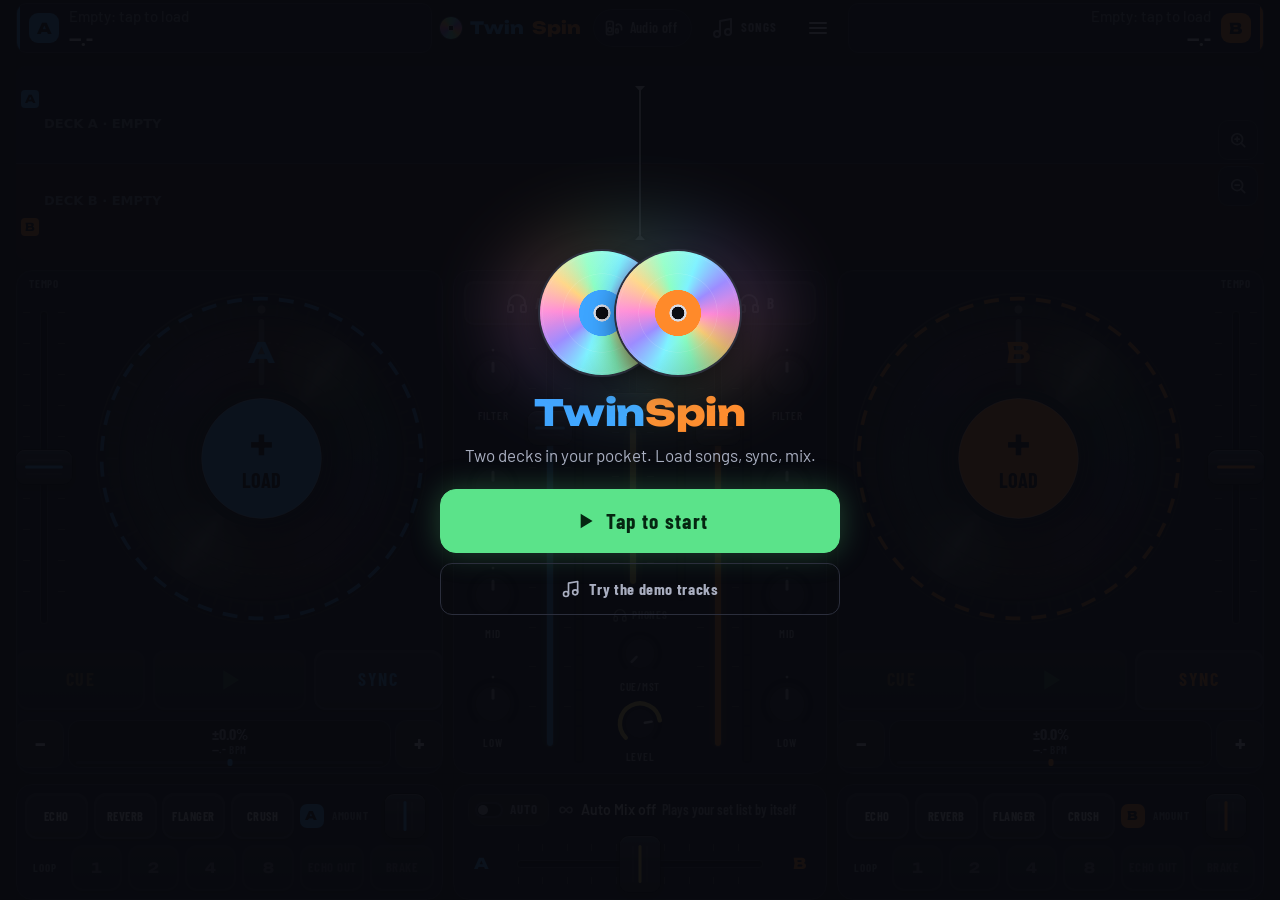
==== index.html @ 5428a9b7 "TwinSpin: two-deck DJ web app for phones, tablets and computers Two scratchable CD decks, BPM detect" ====
<!doctype html>
<html lang="en" data-layout="pp">
<head>
  <meta charset="utf-8">
  <meta name="viewport" content="width=device-width, initial-scale=1, viewport-fit=cover">
  <title>TwinSpin DJ</title>
  <meta name="description" content="A two-deck DJ app for your phone, tablet or computer: load your own songs, sync, scratch, add effects and mix.">
  <meta name="color-scheme" content="dark">
  <meta name="theme-color" content="#0b0c12">
  <meta name="mobile-web-app-capable" content="yes">
  <meta name="apple-mobile-web-app-capable" content="yes">
  <meta name="apple-mobile-web-app-status-bar-style" content="black-translucent">
  <meta name="apple-mobile-web-app-title" content="TwinSpin">
  <meta name="application-name" content="TwinSpin">
  <meta name="format-detection" content="telephone=no">
  <meta name="referrer" content="no-referrer">
  <link rel="manifest" href="manifest.webmanifest">
  <link rel="icon" href="icons/icon.svg" type="image/svg+xml">
  <link rel="icon" href="icons/favicon-32.png" sizes="32x32" type="image/png">
  <link rel="apple-touch-icon" href="icons/apple-touch-icon.png">
  <link rel="preconnect" href="https://fonts.googleapis.com">
  <link rel="preconnect" href="https://fonts.gstatic.com" crossorigin>
  <link rel="stylesheet" href="https://fonts.googleapis.com/css2?family=Barlow+Condensed:wght@500;600;700&family=Barlow:wght@400;500;600;700&family=Unbounded:wght@500;700;800&display=swap">
  <link rel="stylesheet" href="css/app.css">
  <link rel="stylesheet" href="css/widgets.css">
  <link rel="stylesheet" href="css/remote.css">
  <script src="config.js"></script>
  <script type="module" src="src/main.js"></script>
  <!-- main.js loads the DJ app with one dynamic import; start fetching its biggest modules in parallel -->
  <link rel="modulepreload" href="src/ui/boot-app.js">
  <link rel="modulepreload" href="src/ui/app-ui.js">
  <link rel="modulepreload" href="src/audio/engine.js">
  <link rel="modulepreload" href="src/deck/deck.js">
  <link rel="modulepreload" href="src/deck/automix.js">
</head>
<body>
  <div id="app" class="booting">
    <div class="boot-splash" aria-live="polite">
      <span class="boot-discs" aria-hidden="true"><span class="cd cd-a"></span><span class="cd cd-b"></span></span>
      <span class="boot-name"><span class="logo-twin">Twin</span><span class="logo-spin">Spin</span></span>
      <span class="boot-text">Loading…</span>
    </div>
  </div>
  <noscript>
    <p class="boot-noscript">TwinSpin needs JavaScript. Turn it on in your browser settings, then reload this page.</p>
  </noscript>
  <script nomodule>
    document.getElementById('app').innerHTML = '<p class="boot-noscript">This browser is too old for TwinSpin. ' +
      'Please update it, or open TwinSpin in a recent Chrome, Safari, Edge or Firefox.</p>';
  </script>
</body>
</html>
---- css/app.css ----
/* TwinSpin app shell: tokens (contract 6.1), the four layouts (html[data-layout] = pp | pl | tp | console,
   sized by CSS variables that src/ui/layout-math.js computes), header, waveforms, decks, mixer, FX, songs,
   crossfader, tabs, sheets, overlays. Widgets (.ts-*) are styled in css/widgets.css; this file only sizes their
   slots. App state attributes live on #app.ts-app (data-page, data-fxdeck, data-quick, data-compact) so the
   widgets' theme observer on <html> is not woken by page switches. */

/* ------------------------------------------------------------------------------------------------ tokens */

:root {
  --bg: #0b0c12;
  --panel: #14151d;
  --raised: #1d1f2a;
  --line: #2b2e3c;
  --text: #f1f2f8;
  --dim: #a9aec0;
  --faint: #7c8296;
  --deck-a: #3da5ff;
  --deck-b: #ff8a2a;
  --play: #5be38a;
  --cue: #ffd447;
  --warn: #ff4d5e;
  --focus: #ffe36e;
  --font-display: 'Unbounded', 'Arial Black', system-ui, sans-serif;
  --font-ui: 'Barlow Condensed', 'Roboto Condensed', 'Arial Narrow', system-ui, sans-serif;
  --font-body: 'Barlow', system-ui, -apple-system, 'Segoe UI', Roboto, sans-serif;
  --radius: 12px;
  --tap: 48px;
  --tap-primary: 56px;

  /* derived */
  --deck-a-rgb: 61, 165, 255;
  --deck-b-rgb: 255, 138, 42;
  --play-rgb: 91, 227, 138;
  --cue-rgb: 255, 212, 71;
  --warn-rgb: 255, 77, 94;
  --well: #0e0f16;
  --edge: #353949;
  --stroke: 2px;
  --btn-face: linear-gradient(180deg, #252836 0%, #1c1e29 100%);
  --btn-bevel: inset 0 1px 0 rgba(255, 255, 255, 0.06), 0 2px 0 rgba(0, 0, 0, 0.35);
  --shadow: 0 14px 40px rgba(0, 0, 0, 0.5);
  --iris: conic-gradient(from 20deg, #7ef2ff, #9d8cff, #ff8ad6, #ffd27a, #8affc4, #7ef2ff, #9d8cff, #ff8ad6, #ffd27a,
    #8affc4, #7ef2ff);
  --safe-t: env(safe-area-inset-top, 0px);
  --safe-b: env(safe-area-inset-bottom, 0px);

  /* layout budget (src/ui/layout-math.js overwrites these on <html>; these are the 360 x 560 values) */
  --gl: 16px;
  --gr: 16px;
  --hdr-h: 44px;
  --wo: 16px;
  --wz: 44px;
  --xf-h: 68px;
  --tabs-h: 52px;
  --tr-h: 52px;
  --tempo-h: 48px;
  --quick-h: 44px;
  --P: 152px;
  --deck-w: 160px;
  --knob: 44px;
  --mix-w: 360px;
  --fx-h: 116px;
  --gap: 6px;
  --pad: 6px;
  color-scheme: dark;
}

/* Outdoor contrast (setting) and the system "more contrast" preference: pure black / white, thicker strokes. */
:root[data-outdoor='1'] {
  --bg: #000;
  --panel: #000;
  --raised: #0b0b0b;
  --line: #8e8e8e;
  --text: #fff;
  --dim: #f2f2f2;
  --faint: #d6d6d6;
  --well: #000;
  --edge: #e6e6e6;
  --stroke: 3px;
  --btn-face: #0b0b0b;
  --btn-bevel: none;
}

@media (prefers-contrast: more) {
  :root {
    --bg: #000;
    --panel: #000;
    --raised: #0b0b0b;
    --line: #8e8e8e;
    --text: #fff;
    --dim: #f2f2f2;
    --faint: #d6d6d6;
    --well: #000;
    --edge: #e6e6e6;
    --stroke: 3px;
    --btn-face: #0b0b0b;
    --btn-bevel: none;
  }
}

/* Deck colour for everything that belongs to a deck (widgets read --accent too). */
.deck-a,
.chip-a,
.strip-a,
.fx-a,
.ov-wrap-a,
.xf-pfl-a {
  --accent: var(--deck-a);
  --accent-rgb: var(--deck-a-rgb);
}

.deck-b,
.chip-b,
.strip-b,
.fx-b,
.ov-wrap-b,
.xf-pfl-b {
  --accent: var(--deck-b);
  --accent-rgb: var(--deck-b-rgb);
}

/* ------------------------------------------------------------------------------------------------- base */

*,
*::before,
*::after {
  box-sizing: border-box;
}

html,
body {
  margin: 0;
  height: 100%;
  overflow: hidden;
  overscroll-behavior: none;
  background-color: var(--bg);
  color: var(--text);
}

body {
  font-family: var(--font-body);
  font-size: 15px;
  line-height: 1.35;
  -webkit-text-size-adjust: 100%;
  text-size-adjust: 100%;
  -webkit-font-smoothing: antialiased;
  -moz-osx-font-smoothing: grayscale;
}

#app {
  position: fixed;
  top: 0;
  left: 0;
  right: 0;
  bottom: 0;
  height: var(--app-h);
  overflow: hidden;
  background-color: var(--bg);
  touch-action: none;
  user-select: none;
  -webkit-user-select: none;
  -webkit-touch-callout: none;
  -webkit-tap-highlight-color: transparent;
  font-variant-numeric: tabular-nums;
}

button {
  font: inherit;
  color: inherit;
  background: none;
  border: 0;
  margin: 0;
  padding: 0;
  cursor: pointer;
  text-align: inherit;
  -webkit-tap-highlight-color: transparent;
  touch-action: manipulation;
}

button:disabled {
  cursor: default;
}

input,
textarea,
.selectable,
.diag {
  user-select: text;
  -webkit-user-select: text;
}

:focus {
  outline: none;
}

:focus-visible {
  outline: 3px solid var(--focus);
  outline-offset: 2px;
}

[hidden] {
  display: none !important;
}

.sr-only {
  position: absolute;
  width: 1px;
  height: 1px;
  margin: -1px;
  padding: 0;
  overflow: hidden;
  clip: rect(0 0 0 0);
  clip-path: inset(50%);
  white-space: nowrap;
  border: 0;
}

.ico {
  display: inline-flex;
  flex: none;
  width: 24px;
  height: 24px;
}

.ico svg {
  display: block;
  width: 100%;
  height: 100%;
}

.file-input {
  position: absolute;
  width: 1px;
  height: 1px;
  opacity: 0;
  overflow: hidden;
  clip-path: inset(50%);
  pointer-events: none;
}

.inset-probe {
  position: fixed;
  top: 0;
  left: 0;
  width: 0;
  height: 0;
  padding: env(safe-area-inset-top, 0px) env(safe-area-inset-right, 0px) env(safe-area-inset-bottom, 0px)
    env(safe-area-inset-left, 0px);
  visibility: hidden;
  pointer-events: none;
}

.ctl-label {
  font-family: var(--font-ui);
  font-weight: 700;
  font-size: 11px;
  letter-spacing: 0.08em;
  text-transform: uppercase;
  color: var(--faint);
  text-align: center;
  white-space: nowrap;
}

/* ---------------------------------------------------------------------------------------- the iridescent CD */

.cd {
  position: absolute;
  top: 0;
  width: 72px;
  height: 72px;
  border-radius: 50%;
  background:
    radial-gradient(circle, var(--bg) 0 7%, #d9dce6 7.5% 9.5%, var(--label, #22242f) 10% 26%, transparent 26.5%),
    radial-gradient(circle, transparent 0 44%, rgba(255, 255, 255, 0.1) 44.5% 45%, transparent 45.5% 67%,
      rgba(255, 255, 255, 0.08) 67.5% 68%, transparent 68.5%),
    var(--iris);
  box-shadow: 0 0 0 2px #2c2f3d, 0 10px 28px rgba(0, 0, 0, 0.55);
  animation: ts-spin 3.6s linear infinite;
}

.cd::after {
  content: '';
  position: absolute;
  inset: 0;
  border-radius: 50%;
  background: linear-gradient(140deg, rgba(255, 255, 255, 0.32), transparent 38%, transparent 62%, rgba(0, 0, 0, 0.28));
}

.cd-a {
  left: 0;
  --label: var(--deck-a);
}

.cd-b {
  right: 0;
  --label: var(--deck-b);
  animation-duration: 3.1s;
  animation-direction: reverse;
}

.logo-twin {
  color: var(--deck-a);
}

.logo-spin {
  color: var(--deck-b);
}

/* --------------------------------------------------------------------------------------- boot / errors */

.boot-splash {
  position: absolute;
  inset: 0;
  display: flex;
  flex-direction: column;
  align-items: center;
  justify-content: center;
  gap: 16px;
}

.boot-discs {
  position: relative;
  width: 118px;
  height: 72px;
}

.boot-name {
  font-family: var(--font-display);
  font-weight: 800;
  font-size: 26px;
}

.boot-text {
  color: var(--faint);
  font-family: var(--font-ui);
  font-size: 14px;
  letter-spacing: 0.08em;
  text-transform: uppercase;
}

.boot-error,
.boot-noscript {
  position: absolute;
  inset: 0;
  margin: auto;
  max-width: 420px;
  height: fit-content;
  padding: 24px;
  text-align: center;
  color: var(--text);
  font-family: var(--font-body);
}

.boot-error h1 {
  font-family: var(--font-display);
  font-size: 20px;
  margin: 0 0 10px;
}

.boot-error p {
  color: var(--dim);
}

.boot-error-detail {
  font-size: 13px;
  color: var(--faint) !important;
  word-break: break-word;
}

/* -------------------------------------------------------------------------------------------- the shell */

.shell {
  position: absolute;
  inset: 0;
  display: grid;
  min-width: 0;
  padding: var(--safe-t) var(--gr) var(--safe-b) var(--gl);
  row-gap: var(--gap);
  column-gap: 8px;
}

.shell > * {
  min-width: 0;
  min-height: 0;
}

/* Phone portrait: header | waveforms | page (decks / mix / fx / songs) | Auto Mix strip | crossfader | tabs.
   The strip row is `auto`: 0 px while the strip is hidden (Auto Mix off, or not the DECKS page). */
[data-layout='pp'] .shell {
  grid-template-columns: minmax(0, 1fr) minmax(0, 1fr);
  grid-template-rows:
    var(--hdr-h) calc(2 * var(--wo) + 2 * var(--wz)) minmax(0, 1fr) auto var(--xf-h)
    calc(var(--tabs-h) + var(--safe-b));
  row-gap: 0;
  padding-bottom: 0;
}

[data-layout='pp'] .shell > .hdr { grid-area: 1 / 1 / 2 / 3; }
[data-layout='pp'] .shell > .waves { grid-area: 2 / 1 / 3 / 3; }
[data-layout='pp'] .shell > .deck-a { grid-area: 3 / 1 / 4 / 2; }
[data-layout='pp'] .shell > .deck-b { grid-area: 3 / 2 / 4 / 3; }
[data-layout='pp'] .shell > .mixer,
[data-layout='pp'] .shell > .fx,
[data-layout='pp'] .shell > .songs { grid-area: 3 / 1 / 4 / 3; }
[data-layout='pp'] .shell > .am-strip { grid-area: 4 / 1 / 5 / 3; }
[data-layout='pp'] .shell > .xf { grid-area: 5 / 1 / 6 / 3; }
[data-layout='pp'] .shell > .tabs { grid-area: 6 / 1 / 7 / 3; }

/* Phone landscape: [deck A] [header / waveforms / mixer (or FX, SONGS) / crossfader] [deck B] */
[data-layout='pl'] .shell {
  grid-template-columns: var(--deck-w) minmax(0, 1fr) var(--deck-w);
  grid-template-rows: var(--hdr-h) calc(2 * var(--wo) + 2 * var(--wz)) minmax(0, 1fr) var(--xf-h);
}

[data-layout='pl'] .shell > .deck-a { grid-area: 1 / 1 / 5 / 2; }
[data-layout='pl'] .shell > .deck-b { grid-area: 1 / 3 / 5 / 4; }
[data-layout='pl'] .shell > .hdr { grid-area: 1 / 2 / 2 / 3; }
[data-layout='pl'] .shell > .waves { grid-area: 2 / 2 / 3 / 3; }
[data-layout='pl'] .shell > .mixer { grid-area: 3 / 2 / 4 / 3; }
[data-layout='pl'] .shell > .fx,
[data-layout='pl'] .shell > .songs { grid-area: 2 / 2 / 4 / 3; }
[data-layout='pl'] .shell > .xf { grid-area: 4 / 2 / 5 / 3; }

/* Tablet portrait: header | waveforms | decks | page (mix / fx / songs) | crossfader | tabs */
[data-layout='tp'] .shell {
  grid-template-columns: minmax(0, 1fr) minmax(0, 1fr);
  grid-template-rows:
    var(--hdr-h) calc(2 * var(--wo) + 2 * var(--wz)) auto minmax(0, 1fr) var(--xf-h)
    calc(var(--tabs-h) + var(--safe-b));
  column-gap: 24px;
  padding-bottom: 0;
}

[data-layout='tp'] .shell > .hdr { grid-area: 1 / 1 / 2 / 3; }
[data-layout='tp'] .shell > .waves { grid-area: 2 / 1 / 3 / 3; }
[data-layout='tp'] .shell > .deck-a { grid-area: 3 / 1 / 4 / 2; }
[data-layout='tp'] .shell > .deck-b { grid-area: 3 / 2 / 4 / 3; }
[data-layout='tp'] .shell > .mixer,
[data-layout='tp'] .shell > .fx,
[data-layout='tp'] .shell > .songs { grid-area: 4 / 1 / 5 / 3; }
[data-layout='tp'] .shell > .xf { grid-area: 5 / 1 / 6 / 3; }
[data-layout='tp'] .shell > .tabs { grid-area: 6 / 1 / 7 / 3; }

/* tablet portrait with Auto Mix on: one more row (the strip) above the crossfader; layout-math adds its height */
[data-layout='tp'] .ts-app[data-am='1'] .shell {
  grid-template-rows:
    var(--hdr-h) calc(2 * var(--wo) + 2 * var(--wz)) auto minmax(0, 1fr) auto var(--xf-h)
    calc(var(--tabs-h) + var(--safe-b));
}

[data-layout='tp'] .ts-app[data-am='1'] .shell > .am-strip { grid-area: 5 / 1 / 6 / 3; }
[data-layout='tp'] .ts-app[data-am='1'] .shell > .xf { grid-area: 6 / 1 / 7 / 3; }
[data-layout='tp'] .ts-app[data-am='1'] .shell > .tabs { grid-area: 7 / 1 / 8 / 3; }

/* Console (tablet landscape, desktop): header | waveforms | deck A, mixer, deck B | FX A, crossfader, FX B */
[data-layout='console'] .shell {
  left: 0;
  right: 0;
  margin: 0 auto;
  max-width: calc(1360px + var(--gl) + var(--gr));
  grid-template-columns: minmax(0, 1fr) var(--mix-w) minmax(0, 1fr);
  grid-template-rows: var(--hdr-h) calc(2 * var(--wo) + 2 * var(--wz)) minmax(0, 1fr) var(--fx-h);
  column-gap: var(--gap);
}

[data-layout='console'] .shell > .hdr { grid-area: 1 / 1 / 2 / 4; }
[data-layout='console'] .shell > .waves { grid-area: 2 / 1 / 3 / 4; }
[data-layout='console'] .shell > .deck-a { grid-area: 3 / 1 / 4 / 2; }
[data-layout='console'] .shell > .mixer { grid-area: 3 / 2 / 4 / 3; }
[data-layout='console'] .shell > .deck-b { grid-area: 3 / 3 / 4 / 4; }
[data-layout='console'] .shell > .fx-a { grid-area: 4 / 1 / 5 / 2; }
[data-layout='console'] .shell > .xf { grid-area: 4 / 2 / 5 / 3; }
[data-layout='console'] .shell > .fx-b { grid-area: 4 / 3 / 5 / 4; }

/* --------------------------------------------------------------------------------------------- header */

.hdr {
  display: grid;
  grid-template-columns: minmax(0, 1fr) auto minmax(0, 1fr);
  align-items: center;
  gap: 8px;
}

.hdr-mid {
  display: flex;
  align-items: center;
  justify-content: center;
  gap: 6px;
}

.chip {
  position: relative;
  height: calc(var(--hdr-h) - 6px);
  min-width: 0;
  display: flex;
  align-items: center;
  gap: 8px;
  padding: 0 10px 0 9px;
  border-radius: 10px;
  background: var(--panel);
  border: 1px solid var(--line);
  text-align: left;
  overflow: hidden;
}

.chip::before {
  content: '';
  position: absolute;
  top: 0;
  bottom: 0;
  left: 0;
  width: 3px;
  background: var(--accent);
}

.chip-b {
  flex-direction: row-reverse;
  text-align: right;
  padding: 0 9px 0 10px;
}

.chip-b::before {
  left: auto;
  right: 0;
}

.chip-badge,
.toast-badge,
.ds-badge,
.fx-badge {
  flex: none;
  display: grid;
  place-items: center;
  width: 24px;
  height: 24px;
  border-radius: 7px;
  background: var(--accent);
  color: var(--bg);
  font-family: var(--font-display);
  font-weight: 800;
  font-size: 12px;
  line-height: 1;
}

.chip-main {
  min-width: 0;
  flex: 1;
  display: flex;
  flex-direction: column;
  gap: 1px;
}

.chip-title {
  font-weight: 600;
  font-size: 12px;
  line-height: 1.2;
  white-space: nowrap;
  overflow: hidden;
  text-overflow: ellipsis;
}

.chip.empty .chip-title {
  color: var(--faint);
  font-weight: 500;
}

.chip-row {
  display: flex;
  align-items: baseline;
  gap: 6px;
  min-width: 0;
  white-space: nowrap;
}

.chip-b .chip-row {
  flex-direction: row-reverse;
}

.chip-bpm {
  font-family: var(--font-ui);
  font-weight: 700;
  font-size: 15px;
  line-height: 1.1;
}

.chip.synced .chip-bpm {
  color: var(--accent);
}

.chip-time {
  margin-left: auto;
  font-family: var(--font-ui);
  font-weight: 600;
  font-size: 12px;
  color: var(--dim);
}

.chip-b .chip-time {
  margin-left: 0;
  margin-right: auto;
}

.chip.warn .chip-time {
  color: var(--warn);
}

.chip-tag {
  display: none;
  font-family: var(--font-ui);
  font-weight: 700;
  font-size: 11px;
  letter-spacing: 0.08em;
  color: var(--accent);
}

/* Narrow chips (phone landscape header, very small phones): the remaining time gives way to the title + BPM. */
.chip {
  width: 100%;
  container-type: inline-size;
}

@container (max-width: 112px) {
  .chip-time {
    display: none;
  }
}

.hbtn {
  height: 40px;
  min-width: 40px;
  display: inline-flex;
  align-items: center;
  justify-content: center;
  gap: 6px;
  padding: 0 8px;
  border-radius: 10px;
  border: 1px solid transparent;
  color: var(--dim);
  font-family: var(--font-ui);
  font-weight: 700;
  font-size: 13px;
  letter-spacing: 0.08em;
}

.hbtn[aria-pressed='true'] {
  background: var(--raised);
  border-color: var(--line);
  color: var(--text);
}

.hb-menu {
  width: 44px;
  padding: 0;
  color: var(--text);
}

.hb-fx,
.hb-songs,
.out-chip,
.brand {
  display: none;
}

.out-chip {
  height: 38px;
  max-width: 260px;
  align-items: center;
  gap: 6px;
  padding: 0 14px 0 10px;
  border-radius: 19px;
  background: var(--panel);
  border: 1px solid var(--line);
  color: var(--dim);
  font-family: var(--font-ui);
  font-weight: 600;
  font-size: 14px;
  letter-spacing: 0.03em;
}

.out-chip .ico {
  width: 20px;
  height: 20px;
}

.out-chip-text {
  white-space: nowrap;
  overflow: hidden;
  text-overflow: ellipsis;
}

.brand {
  align-items: center;
  gap: 8px;
  margin-right: 6px;
  font-family: var(--font-display);
  font-weight: 800;
  font-size: 17px;
}

.brand-twin { color: var(--deck-a); }
.brand-spin { color: var(--deck-b); }

.brand-disc {
  width: 22px;
  height: 22px;
  border-radius: 50%;
  background: radial-gradient(circle, var(--bg) 0 14%, #cfd2dc 15% 19%, transparent 20%), var(--iris);
  box-shadow: 0 0 0 1px #2c2f3d;
}

[data-layout='pp'] .hb-menu { height: 44px; }
[data-layout='pl'] .hb-fx,
[data-layout='pl'] .hb-songs { display: inline-flex; padding: 0; width: 44px; }
[data-layout='pl'] .hbtn { height: 44px; min-width: 44px; }
[data-layout='pl'] .hb-text { display: none; }
[data-layout='pl'] .hdr { gap: 6px; }
[data-layout='pl'] .hdr-mid { gap: 2px; }
[data-layout='pl'] .chip { padding: 0 6px 0 7px; gap: 6px; }
[data-layout='pl'] .chip-b { padding: 0 7px 0 6px; }
[data-layout='pl'] .chip-badge { width: 20px; height: 20px; font-size: 11px; }
[data-layout='tp'] .out-chip,
[data-layout='console'] .out-chip { display: inline-flex; }
[data-layout='console'] .brand { display: inline-flex; }
[data-layout='console'] .hb-songs { display: inline-flex; padding: 0 12px; }
[data-layout='tp'] .hbtn,
[data-layout='console'] .hbtn { height: 44px; min-width: 44px; }
[data-layout='tp'] .chip,
[data-layout='console'] .chip { padding-left: 12px; padding-right: 14px; gap: 10px; }
[data-layout='tp'] .chip-b,
[data-layout='console'] .chip-b { padding-left: 14px; padding-right: 12px; }
[data-layout='tp'] .chip-badge,
[data-layout='console'] .chip-badge { width: 30px; height: 30px; font-size: 15px; border-radius: 9px; }
[data-layout='tp'] .chip-title,
[data-layout='console'] .chip-title { font-size: 15px; }
[data-layout='tp'] .chip-bpm,
[data-layout='console'] .chip-bpm { font-size: 21px; }
[data-layout='tp'] .chip-time,
[data-layout='console'] .chip-time { font-size: 15px; }
[data-layout='tp'] .chip.synced .chip-tag,
[data-layout='console'] .chip.synced .chip-tag { display: inline; }

/* ----------------------------------------------------------------------------------------- waveforms */

.waves {
  position: relative;
  display: grid;
  grid-template-rows: var(--wo) minmax(0, 1fr) var(--wo);
  background: var(--well);
  border-radius: 10px;
  overflow: hidden;
  box-shadow: inset 0 0 0 1px var(--line);
}

.ov-wrap,
.wave-wrap {
  position: relative;
  min-width: 0;
  min-height: 0;
}

.ov-wrap-a { box-shadow: inset 0 -1px 0 var(--line); }
.ov-wrap-b { box-shadow: inset 0 1px 0 var(--line); }

.ov,
.wave {
  display: block;
  width: 100%;
  height: 100%;
  touch-action: none;
}

.zoom {
  position: absolute;
  top: 50%;
  right: 6px;
  z-index: 1;
  display: none;
  flex-direction: column;
  gap: 6px;
  transform: translateY(-50%);
}

[data-layout='tp'] .zoom,
[data-layout='console'] .zoom { display: flex; }

.zbtn {
  width: 40px;
  height: 40px;
  display: grid;
  place-items: center;
  border-radius: 10px;
  background: rgba(20, 21, 29, 0.85);
  border: 1px solid var(--line);
  color: var(--dim);
}

.zbtn .ico {
  width: 20px;
  height: 20px;
}

/* --------------------------------------------------------------------------------------------- decks */

.deck {
  position: relative;
  display: flex;
  flex-direction: column;
  align-items: center;
  justify-content: center;
  gap: var(--gap);
  padding: var(--pad) 0;
  border-radius: 16px;
}

.deck.drop {
  outline: 3px dashed var(--accent);
  outline-offset: -3px;
  background: rgba(var(--accent-rgb), 0.06);
}

.plat-wrap {
  position: relative;
  flex: none;
  width: var(--P);
  height: var(--P);
}

.platter {
  display: block;
  width: 100%;
  height: 100%;
  border-radius: 50%;
  touch-action: none;
}

.plat-load {
  position: absolute;
  inset: 5%;
  z-index: 1;
  border-radius: 50%;
  cursor: pointer;
}

.plat-load:focus-visible {
  outline-offset: 0;
}

.transport {
  flex: none;
  width: 100%;
  height: var(--tr-h);
  display: grid;
  grid-template-columns: minmax(0, 1fr) minmax(0, 1.18fr) minmax(0, 1fr);
  gap: 4px;
}

.tbtn {
  position: relative;
  min-width: 0;
  display: flex;
  align-items: center;
  justify-content: center;
  border-radius: var(--radius);
  background: var(--btn-face);
  border: var(--stroke) solid var(--edge);
  box-shadow: var(--btn-bevel);
  font-family: var(--font-ui);
  font-weight: 700;
  font-size: 16px;
  letter-spacing: 0.08em;
  transition: transform 0.06s ease-out, background-color 0.12s, box-shadow 0.12s;
}

.t-cue { color: var(--cue); }
.t-play { color: var(--play); }
.t-sync { color: var(--accent); }

.t-play .ico {
  width: 30px;
  height: 30px;
}

.t-play .i-pause,
.t-play.on .i-play {
  display: none;
}

.t-play.on .i-pause {
  display: inline-flex;
}

.tbtn.is-pressed,
.pad.is-pressed,
.pfl.is-pressed {
  transform: translateY(1px) scale(0.97);
  filter: brightness(1.18);
}

.t-play.ready {
  border-color: rgba(var(--play-rgb), 0.55);
  animation: ts-ready 1.8s ease-in-out infinite;
}

.t-play.on {
  background: var(--play);
  border-color: var(--play);
  color: #052611;
  box-shadow: 0 0 18px rgba(var(--play-rgb), 0.45), inset 0 1px 0 rgba(255, 255, 255, 0.35);
}

.t-cue.on {
  background: var(--cue);
  border-color: var(--cue);
  color: #2b2200;
  box-shadow: 0 0 16px rgba(var(--cue-rgb), 0.4), inset 0 1px 0 rgba(255, 255, 255, 0.35);
}

.t-sync.on {
  background: var(--accent);
  border-color: var(--accent);
  color: #06111b;
  box-shadow: 0 0 16px rgba(var(--accent-rgb), 0.45), inset 0 1px 0 rgba(255, 255, 255, 0.3);
}

.tbtn.off {
  opacity: 0.42;
}

.tempo-row {
  flex: none;
  width: 100%;
  height: var(--tempo-h);
}

.tempo-slot,
.tf-slot,
.q-filter,
.vslot,
.mslot,
.xf-slot,
.fx-amount,
.sheet-slider {
  display: flex;
  min-width: 0;
  min-height: 0;
}

.tempo-slot { width: 100%; height: 100%; }

.tempo-slot > *,
.tf-slot > *,
.q-filter > *,
.vslot > *,
.mslot > *,
.xf-slot > *,
.fx-amount > *,
.sheet-slider > * {
  flex: 1 1 auto;
  min-width: 0;
  min-height: 0;
}

.quick,
.tf-wrap {
  display: none;
}

[data-layout='pp'] .ts-app[data-quick='1'] .quick {
  flex: none;
  width: 100%;
  height: var(--quick-h);
  display: grid;
  grid-template-columns: 48px minmax(0, 1fr);
  gap: 6px;
}

/* tablets and desktop: [tempo fader][platter] / transport / tempo field; deck B mirrored */
[data-layout='tp'] .deck,
[data-layout='console'] .deck {
  display: grid;
  justify-content: center;
  align-content: center;
  column-gap: 8px;
  row-gap: var(--gap);
  grid-template-columns: 56px var(--P);
  grid-template-rows: var(--P) var(--tr-h) var(--tempo-h);
  grid-template-areas: 'tf plat' 'tr tr' 'tempo tempo';
}

[data-layout='tp'] .deck.deck-b,
[data-layout='console'] .deck.deck-b {
  grid-template-columns: var(--P) 56px;
  grid-template-areas: 'plat tf' 'tr tr' 'tempo tempo';
}

/* The vertical TEMPO fader fills the platter's height. The deck grid centres its items (align-items: center from
   the flex .deck rule), which left this column at its content height: only the fader thumb showed and the track
   had no height. Stretch it over the whole row instead. */
[data-layout='tp'] .tf-wrap,
[data-layout='console'] .tf-wrap {
  grid-area: tf;
  align-self: stretch;
  justify-self: stretch;
  height: var(--P);
  display: flex;
  flex-direction: column;
  align-items: stretch;
  gap: 4px;
  min-height: 0;
}

[data-layout='tp'] .tf-slot,
[data-layout='console'] .tf-slot {
  flex: 1 1 0;
  min-height: 88px;
}

[data-layout='tp'] .tf-slot > .ts-fader,
[data-layout='console'] .tf-slot > .ts-fader {
  height: 100%;
}
[data-layout='tp'] .plat-wrap,
[data-layout='console'] .plat-wrap { grid-area: plat; }
[data-layout='tp'] .transport,
[data-layout='console'] .transport { grid-area: tr; gap: 8px; }
[data-layout='tp'] .tempo-row,
[data-layout='console'] .tempo-row { grid-area: tempo; }
[data-layout='tp'] .tbtn,
[data-layout='console'] .tbtn { font-size: 18px; }
[data-layout='tp'] .t-play .ico,
[data-layout='console'] .t-play .ico { width: 34px; height: 34px; }

[data-layout='pl'] .deck { justify-content: center; padding: 4px 0; }

/* A faint pool of deck colour under each platter (phones), panels on the desktop console. The deck content is
   centred, so the platter centre sits at 50% minus half of what is stacked below it (--rest). */
[data-layout='pp'] .shell > .deck,
[data-layout='pl'] .shell > .deck {
  --rest: calc(var(--tr-h) + var(--tempo-h) + 2 * var(--gap));
  background: radial-gradient(circle calc(var(--P) * 0.82) at 50% calc(50% - var(--rest) / 2),
    rgba(var(--accent-rgb), 0.11), rgba(var(--accent-rgb), 0.03) 72%, transparent);
}

[data-layout='pp'] .ts-app[data-quick='1'] .shell > .deck {
  --rest: calc(var(--tr-h) + var(--tempo-h) + var(--quick-h) + 3 * var(--gap));
}

[data-layout='console'] .shell > .deck {
  background: var(--panel);
  border: 1px solid var(--line);
  box-shadow: inset 0 0 0 1px rgba(var(--accent-rgb), 0.06);
}

:root[data-outdoor='1'] .shell > .deck {
  background: none;
}

[data-layout='console'] .shell > .deck.drop,
.shell > .deck.drop {
  background: rgba(var(--accent-rgb), 0.08);
}

/* ---------------------------------------------------------------------------------------------- mixer */

.mixer {
  display: grid;
  grid-template-columns: minmax(0, 1fr) 52px minmax(0, 1fr);
  gap: 8px;
  padding: var(--pad) 0;
}

.strip {
  position: relative;
  min-width: 0;
  min-height: 0;
  display: grid;
  gap: 6px;
  grid-template-columns: minmax(0, 1fr) 60px;
  grid-template-rows: 44px minmax(0, 1fr);
  grid-template-areas: 'pfl pfl' 'eq vol';
}

.strip-b {
  grid-template-columns: 60px minmax(0, 1fr);
  grid-template-areas: 'pfl pfl' 'vol eq';
}

.strip-badge {
  display: none;
}

.strip-pfl { grid-area: pfl; }

.eq {
  grid-area: eq;
  min-width: 0;
  min-height: 0;
  display: grid;
  grid-template-rows: repeat(4, minmax(0, 1fr));
  gap: 4px;
}

.kslot {
  min-width: 0;
  min-height: 0;
  display: flex;
}

.kslot > * {
  flex: 1 1 auto;
  min-width: 0;
  min-height: 0;
}

.vol {
  grid-area: vol;
  min-width: 0;
  min-height: 0;
  display: grid;
  grid-template-columns: minmax(0, 1fr) 10px;
  gap: 4px;
}

.mix-centre {
  min-width: 0;
  min-height: 0;
  display: grid;
  grid-template-rows: 44px minmax(0, 1fr);
  gap: 6px;
}

.mix-out {
  width: 100%;
  height: 44px;
  border-radius: 10px;
  background: var(--raised);
  border: 1px solid var(--line);
  color: var(--text);
}

.master {
  min-height: 0;
  display: flex;
  flex-direction: column;
  gap: 4px;
}

.master .vol {
  flex: 1;
}

.hp,
.cue-meter {
  display: none;
}

.pfl {
  min-width: 0;
  min-height: 44px;
  display: flex;
  align-items: center;
  justify-content: center;
  gap: 6px;
  border-radius: 10px;
  background: var(--btn-face);
  border: var(--stroke) solid var(--edge);
  box-shadow: var(--btn-bevel);
  color: var(--dim);
  font-family: var(--font-ui);
  font-weight: 700;
  font-size: 15px;
  letter-spacing: 0.08em;
}

.pfl.on {
  background: var(--accent);
  border-color: var(--accent);
  color: var(--bg);
  box-shadow: 0 0 14px rgba(var(--accent-rgb), 0.42);
}

/* phone landscape: strips only (headphone buttons sit next to the crossfader) */
[data-layout='pl'] .mixer {
  grid-template-columns: minmax(0, 1fr) minmax(0, 1fr);
  padding: 0;
}

[data-layout='pl'] .strip {
  grid-template-rows: minmax(0, 1fr);
  grid-template-columns: minmax(0, 1fr) 46px;
  grid-template-areas: 'eq vol';
}

[data-layout='pl'] .strip-b {
  grid-template-columns: 46px minmax(0, 1fr);
  grid-template-areas: 'vol eq';
}

[data-layout='pl'] .strip-pfl,
[data-layout='pl'] .mix-centre { display: none; }

[data-layout='pl'] .eq {
  grid-template-columns: repeat(2, minmax(0, 1fr));
  grid-template-rows: repeat(2, minmax(0, 1fr));
}

/* tablet portrait: rotary knobs 2 x 2, centre with master and headphones */
[data-layout='tp'] .shell > .mixer,
[data-layout='console'] .mixer {
  padding: 10px;
  background: var(--panel);
  border: 1px solid var(--line);
  border-radius: 16px;
}

[data-layout='tp'] .mixer {
  grid-template-columns: minmax(0, 1fr) 176px minmax(0, 1fr);
  gap: 16px;
  margin: 2px 0;
}

[data-layout='tp'] .strip { grid-template-columns: minmax(0, 1fr) 72px; }
[data-layout='tp'] .strip-b { grid-template-columns: 72px minmax(0, 1fr); }

[data-layout='tp'] .eq {
  grid-template-columns: repeat(2, minmax(0, 1fr));
  grid-template-rows: repeat(2, minmax(0, 1fr));
}

[data-layout='tp'] .kslot,
[data-layout='console'] .kslot {
  align-items: center;
  justify-content: center;
}

[data-layout='tp'] .kslot > *,
[data-layout='console'] .kslot > * {
  flex: 0 0 auto;
}

[data-layout='tp'] .mix-centre,
[data-layout='console'] .mix-centre {
  grid-template-columns: 60px minmax(0, 1fr) 10px;
  grid-template-rows: 44px minmax(0, 1fr);
  grid-template-areas: 'out out out' 'master hp cuem';
  column-gap: 8px;
}

[data-layout='tp'] .mix-out,
[data-layout='console'] .mix-out { grid-area: out; }
[data-layout='tp'] .master,
[data-layout='console'] .master { grid-area: master; }

[data-layout='tp'] .hp,
[data-layout='console'] .hp {
  grid-area: hp;
  min-height: 0;
  display: flex;
  flex-direction: column;
  align-items: center;
  justify-content: space-around;
  gap: 4px;
}

[data-layout='tp'] .cue-meter,
[data-layout='console'] .cue-meter {
  grid-area: cuem;
  display: flex;
}

.hp-label {
  display: inline-flex;
  align-items: center;
  gap: 4px;
}

.hp-label .ico {
  width: 16px;
  height: 16px;
}

/* console: knobs in one column per strip */
[data-layout='console'] .mixer {
  grid-template-columns: minmax(0, 1fr) 92px minmax(0, 1fr);
  gap: 10px;
}

[data-layout='console'] .strip { grid-template-columns: minmax(0, 1fr) 56px; }
[data-layout='console'] .strip-b { grid-template-columns: 56px minmax(0, 1fr); }

[data-layout='console'] .mix-centre {
  grid-template-columns: minmax(0, 1fr);
  grid-template-rows: 44px minmax(0, 1fr) auto;
  grid-template-areas: 'out' 'master' 'hp';
}

[data-layout='console'] .cue-meter { display: none; }
[data-layout='console'] .hp { justify-content: flex-start; }

/* -------------------------------------------------------------------------------------- crossfader row */

.xf {
  display: grid;
  grid-template-columns: 28px minmax(0, 1fr) 28px;
  align-items: center;
}

.xf-pfl {
  display: none;
}

.xf-end {
  text-align: center;
  font-family: var(--font-display);
  font-weight: 800;
  font-size: 15px;
  color: var(--accent);
}

.xf-slot {
  height: 56px;
}

[data-layout='pl'] .xf {
  grid-template-columns: 46px 22px minmax(0, 1fr) 22px 46px;
}

[data-layout='pl'] .xf-pfl {
  display: flex;
  height: 44px;
}

[data-layout='pl'] .xf-pfl .ico {
  width: 22px;
  height: 22px;
}

[data-layout='tp'] .xf {
  justify-self: center;
  width: min(100%, 600px);
  grid-template-columns: 40px minmax(0, 1fr) 40px;
}

[data-layout='tp'] .xf-slot,
[data-layout='console'] .xf-slot { height: 64px; }

[data-layout='console'] .xf {
  padding: 0 10px;
  background: var(--panel);
  border: 1px solid var(--line);
  border-radius: 16px;
  grid-template-columns: 34px minmax(0, 1fr) 34px;
}

/* ----------------------------------------------------------------------------------------- FX + loops */

.fx {
  display: grid;
  gap: 6px;
  padding: var(--pad) 0;
  grid-template-columns: minmax(0, 1fr);
  grid-template-rows: 44px minmax(0, 1fr) 48px 44px;
  grid-template-areas: 'head' 'pads' 'loops' 'shots';
}

.fx-head {
  grid-area: head;
  min-width: 0;
  display: grid;
  grid-template-columns: 100px minmax(0, 1fr);
  align-items: center;
  gap: 10px;
}

.fx-switch {
  display: grid;
  grid-template-columns: 1fr 1fr;
  height: 44px;
}

.fx-switch .seg-btn {
  min-width: 0;
  font-family: var(--font-display);
  font-weight: 800;
  font-size: 15px;
}

.fx-title {
  display: none;
  align-items: center;
  gap: 8px;
  font-family: var(--font-ui);
  font-weight: 700;
  font-size: 13px;
  letter-spacing: 0.08em;
  color: var(--dim);
}

.fx-amt {
  min-width: 0;
  display: grid;
  grid-template-columns: auto minmax(0, 1fr);
  align-items: center;
  gap: 8px;
}

.fx-amount {
  height: 44px;
}

.fx-pads {
  grid-area: pads;
  min-height: 0;
  display: grid;
  grid-template-columns: repeat(2, minmax(0, 1fr));
  grid-template-rows: repeat(2, minmax(0, 1fr));
  gap: 6px;
}

.fx-loops {
  grid-area: loops;
  min-width: 0;
  display: grid;
  grid-template-columns: 46px repeat(4, minmax(0, 1fr));
  gap: 6px;
  align-items: stretch;
}

.loop-label {
  align-self: center;
}

.fx-shots {
  grid-area: shots;
  display: grid;
  grid-template-columns: repeat(2, minmax(0, 1fr));
  gap: 6px;
}

.pad {
  position: relative;
  min-width: 0;
  min-height: 44px;
  display: flex;
  flex-direction: column;
  align-items: center;
  justify-content: center;
  gap: 2px;
  border-radius: var(--radius);
  background: var(--btn-face);
  border: var(--stroke) solid var(--edge);
  box-shadow: var(--btn-bevel);
  color: var(--text);
  transition: transform 0.06s ease-out, background-color 0.12s, box-shadow 0.12s;
}

.pad-label {
  font-family: var(--font-ui);
  font-weight: 700;
  font-size: 15px;
  letter-spacing: 0.08em;
  line-height: 1.1;
  white-space: nowrap;
}

.pad-sub {
  font-family: var(--font-ui);
  font-weight: 600;
  font-size: 11px;
  letter-spacing: 0.06em;
  text-transform: uppercase;
  color: var(--faint);
}

.fx-pad.on {
  background: var(--accent);
  border-color: var(--accent);
  color: var(--bg);
  box-shadow: 0 0 18px rgba(var(--accent-rgb), 0.45), inset 0 1px 0 rgba(255, 255, 255, 0.3);
}

.fx-pad.on .pad-sub {
  color: rgba(0, 0, 0, 0.62);
}

.loop-pad .pad-label {
  font-family: var(--font-display);
  font-weight: 700;
  font-size: 16px;
  letter-spacing: 0;
}

.loop-pad.on {
  background: var(--cue);
  border-color: var(--cue);
  color: #2b2200;
  box-shadow: 0 0 16px rgba(var(--cue-rgb), 0.4);
}

.shot {
  color: var(--dim);
}

.shot .pad-label {
  font-size: 14px;
}

.pad.dim {
  opacity: 0.4;
}

[data-layout='tp'] .fx { grid-template-rows: 48px minmax(0, 1fr) 52px 48px; padding: 8px 0; }
[data-layout='tp'] .fx-head { grid-template-columns: 120px minmax(0, 1fr); }
[data-layout='tp'] .fx-pads,
[data-layout='pl'] .fx-pads {
  grid-template-columns: repeat(4, minmax(0, 1fr));
  grid-template-rows: minmax(0, 1fr);
}

[data-layout='pl'] .fx {
  grid-template-rows: 44px minmax(44px, 1fr) 44px 44px;
  padding: 0;
  gap: 4px;
  background: var(--bg);
}

/* Desktop console: one FX panel under each deck, two rows [4 FX pads | amount] / [loops | ECHO OUT, BRAKE]
   (pads and loops get two thirds of the width), or three rows when the deck column is narrow
   (data-fxrows='3' from layout-math: FX_TWO_ROW_MIN). */
[data-layout='console'] .fx {
  padding: 8px;
  gap: 6px;
  background: var(--panel);
  border: 1px solid var(--line);
  border-radius: 16px;
  grid-template-columns: minmax(0, 2fr) minmax(0, 1fr);
  grid-template-rows: repeat(2, minmax(0, 1fr));
  grid-template-areas: 'pads head' 'loops shots';
}

[data-layout='console'] .ts-app[data-fxrows='3'] .fx {
  grid-template-columns: minmax(0, 1fr) minmax(0, 1fr);
  grid-template-rows: repeat(3, minmax(0, 1fr));
  grid-template-areas: 'pads pads' 'loops loops' 'head shots';
}

[data-layout='console'] .fx-switch { display: none; }
[data-layout='console'] .fx-title { display: flex; }
/* the deck badge is enough next to the AMOUNT slider (the pads sit right beside it) */
[data-layout='console'] .fx-title > span:last-child { display: none; }

[data-layout='console'] .fx-head {
  grid-template-columns: auto minmax(0, 1fr);
  gap: 8px;
}

[data-layout='console'] .fx-amt { align-self: center; }

[data-layout='console'] .fx-pads {
  grid-template-columns: repeat(4, minmax(0, 1fr));
  grid-template-rows: minmax(0, 1fr);
}

[data-layout='console'] .fx-loops { grid-template-columns: 40px repeat(4, minmax(0, 1fr)); }
[data-layout='console'] .pad-sub { display: none; }
[data-layout='console'] .pad-label { font-size: 14px; }
[data-layout='console'] .ts-app[data-compact='1'] .fx { padding: 6px; }

/* Pad labels always fit their pad: the font follows the pad width (container units, 11..15 px; browsers
   without them keep the fixed sizes above) and long words break at their soft hyphen onto two lines instead of
   spilling out (REVERB, FLANGER and CRUSH overflowed the console pads at ~800 x 600). */
.fx { container: fxpanel / inline-size; }
.fx-pad,
.shot { container-type: inline-size; }

.fx-pad .pad-label,
.shot .pad-label {
  max-width: 100%;
  padding: 0 3px;
  white-space: normal;
  overflow-wrap: anywhere; /* last resort only: breaks at the soft hyphen first, inside a word only if it cannot fit */
  word-break: normal;
  -webkit-hyphens: manual;
  hyphens: manual;
  text-align: center;
  letter-spacing: 0.04em;
  line-height: 1.05;
  font-size: clamp(11px, 21cqi, 15px);
}

.loop-pad .loop-sub { display: none; }

/* narrow console panels: no room for the LOOP and AMOUNT labels */
@container fxpanel (max-width: 399px) {
  [data-layout='console'] .fx-loops { grid-template-columns: repeat(4, minmax(0, 1fr)); }
  [data-layout='console'] .fx-loops .loop-label { display: none; }
  [data-layout='console'] .loop-pad .loop-sub { display: block; font-size: 11px; line-height: 1; }
  [data-layout='console'] .fx-amt-label { display: none; }
  [data-layout='console'] .fx-amt { grid-template-columns: minmax(0, 1fr); }
}

/* ---------------------------------------------------------------------------------------------- songs */

.songs {
  display: flex;
  flex-direction: column;
  gap: 8px;
  padding: var(--pad) 0;
}

.songs-head {
  flex: none;
  display: flex;
  align-items: center;
  gap: 10px;
}

.btn-add {
  flex: 1;
  height: 52px;
  font-size: 17px;
}

.songs-drop {
  display: none;
  color: var(--faint);
  font-size: 13px;
}

.songs-close {
  display: none;
}

[data-layout='pl'] .songs-close,
[data-layout='console'] .songs-close {
  display: inline-grid;
}

.songs-scroll {
  flex: 1;
  min-height: 0;
  overflow-y: auto;
  overscroll-behavior: contain;
  touch-action: pan-y;
  -webkit-overflow-scrolling: touch;
  padding-bottom: 12px;
}

.songs-sec + .songs-sec {
  margin-top: 14px;
}

.songs-h {
  display: flex;
  align-items: center;
  gap: 8px;
  margin: 6px 0 2px;
  font-family: var(--font-ui);
  font-weight: 700;
  font-size: 12px;
  letter-spacing: 0.08em;
  text-transform: uppercase;
  color: var(--faint);
}

.songs-count:not(:empty) {
  padding: 1px 7px;
  border-radius: 8px;
  background: var(--raised);
  color: var(--dim);
}

.song-row {
  display: grid;
  grid-template-columns: minmax(0, 1fr) 48px 48px auto;
  align-items: center;
  gap: 6px;
  min-height: 64px;
  padding: 6px 0;
  border-bottom: 1px solid var(--line);
}

.song-info {
  min-width: 0;
  display: flex;
  flex-direction: column;
  gap: 2px;
}

.song-title {
  font-weight: 600;
  font-size: 15px;
  white-space: nowrap;
  overflow: hidden;
  text-overflow: ellipsis;
}

.song-meta {
  font-size: 13px;
  color: var(--dim);
  white-space: nowrap;
  overflow: hidden;
  text-overflow: ellipsis;
}

.load-btn {
  width: 48px;
  height: 48px;
  border-radius: 12px;
  border: var(--stroke) solid var(--accent);
  background: rgba(var(--accent-rgb), 0.08);
  color: var(--accent);
  font-family: var(--font-display);
  font-weight: 800;
  font-size: 16px;
  text-align: center;
}

.load-btn.loaded {
  background: var(--accent);
  color: var(--bg);
}

.song-rm {
  min-width: 40px;
  width: auto;
  height: 48px;
  color: var(--faint);
}

.song-rm.armed {
  padding: 0 10px;
  background: var(--warn);
  color: #fff;
  font-family: var(--font-ui);
  font-weight: 700;
  font-size: 14px;
}

.songs-empty {
  padding: 14px 4px 6px;
  color: var(--dim);
}

.songs-empty p {
  margin: 0 0 6px;
}

.songs-empty p:first-child {
  color: var(--text);
  font-weight: 600;
}

.songs-help {
  margin-top: 16px;
  padding: 0 2px;
  color: var(--dim);
  font-size: 14px;
}

.songs-help summary,
.diag-wrap summary {
  display: flex;
  align-items: center;
  gap: 8px;
  min-height: 44px;
  cursor: pointer;
  list-style: none;
  color: var(--text);
  font-weight: 600;
}

.songs-help summary::-webkit-details-marker,
.diag-wrap summary::-webkit-details-marker {
  display: none;
}

.songs-help summary .ico {
  width: 20px;
  height: 20px;
  color: var(--dim);
}

.songs-help p {
  margin: 0 0 8px;
  line-height: 1.45;
}

.songs-foot {
  display: flex;
  flex-wrap: wrap;
  align-items: center;
  justify-content: space-between;
  gap: 8px;
  margin-top: 8px;
}

.songs-storage {
  margin: 0;
  color: var(--faint);
  font-size: 13px;
}

[data-layout='pl'] .songs {
  padding: 0;
  background: var(--bg);
}

[data-layout='tp'] .songs {
  padding: 8px 0;
}

[data-layout='console'] .songs {
  position: fixed;
  z-index: 30;
  left: 0;
  right: 0;
  bottom: 0;
  margin: 0 auto;
  width: min(100% - 32px, 980px);
  height: min(58%, 600px);
  padding: 14px 18px calc(var(--safe-b) + 8px);
  background: var(--panel);
  border: 1px solid var(--line);
  border-bottom: 0;
  border-radius: 18px 18px 0 0;
  box-shadow: 0 -20px 60px rgba(0, 0, 0, 0.6);
  /* slide only, never fade: a paused or throttled animation must not leave a half-transparent ghost drawer */
  opacity: 1;
  animation: ts-drawer-up 0.2s ease-out;
}

[data-layout='console'] .songs-drop { display: inline; flex: 1; }
[data-layout='console'] .btn-add { flex: 0 0 auto; padding: 0 22px; }

/* + (add to the set list) next to A / B */
.song-row.with-add {
  grid-template-columns: minmax(0, 1fr) 48px 48px 44px auto;
}

.add-btn {
  width: 44px;
  height: 48px;
  display: grid;
  place-items: center;
  border-radius: 12px;
  border: 1px solid var(--line);
  background: var(--raised);
  color: var(--text);
  transition: color 0.15s, border-color 0.15s;
}

.add-btn .ico {
  width: 22px;
  height: 22px;
}

.add-btn.added {
  color: var(--play);
  border-color: var(--play);
}

.songs-h .add-all {
  min-height: 36px;
  padding: 0 10px;
  font-size: 14px;
  letter-spacing: 0.02em;
  text-transform: none;
}

.songs-h .add-all .ico {
  width: 18px;
  height: 18px;
}

.sl-h-gap {
  flex: 1;
}

/* ---- set list + AUTO MIX card (top of the Songs page) ---- */

.am-card {
  margin: 4px 0 6px;
  padding: 6px 12px 12px;
  border-radius: 14px;
  background: var(--panel);
  border: 2px solid var(--line);
}

.am-card.on {
  background:
    linear-gradient(var(--panel), var(--panel)) padding-box,
    linear-gradient(90deg, var(--deck-a), var(--deck-b)) border-box;
  border-color: transparent;
}

.am-switch {
  width: 100%;
  min-height: 56px;
  display: flex;
  align-items: center;
  gap: 12px;
  color: var(--text);
  text-align: left;
}

.am-switch-ico {
  width: 30px;
  height: 30px;
  color: var(--dim);
}

.am-switch.on .am-switch-ico {
  color: var(--text);
}

.am-switch-main {
  flex: 1;
  min-width: 0;
  display: flex;
  flex-direction: column;
  gap: 2px;
}

.am-switch-title {
  font-family: var(--font-display);
  font-weight: 800;
  font-size: 17px;
  letter-spacing: 0.02em;
}

.am-switch-sub {
  font-size: 13px;
  color: var(--dim);
  white-space: nowrap;
  overflow: hidden;
  text-overflow: ellipsis;
}

.am-switch.on .am-switch-sub {
  color: var(--text);
}

.am-switch[aria-checked='true'] .switch {
  background: var(--play);
  border-color: var(--play);
}

.am-switch[aria-checked='true'] .switch-dot {
  transform: translateX(20px);
  background: #062a12;
}

.am-explain {
  margin: 0 0 10px;
  color: var(--dim);
  font-size: 13px;
  line-height: 1.4;
}

.am-opts {
  display: flex;
  flex-wrap: wrap;
  align-items: center;
  gap: 8px;
}

.am-opt-label {
  font-family: var(--font-ui);
  font-weight: 700;
  font-size: 12px;
  letter-spacing: 0.08em;
  text-transform: uppercase;
  color: var(--faint);
}

.am-len .seg-btn {
  min-width: 46px;
  padding: 0 10px;
}

.am-opt-unit {
  color: var(--faint);
  font-size: 13px;
}

.am-card-mixnow {
  margin-left: auto;
}

.sl-clear {
  min-height: 36px;
  padding: 0 10px;
  font-size: 14px;
  letter-spacing: 0.02em;
  text-transform: none;
}

.sl-list {
  position: relative;
}

.sl-row {
  position: relative;
  display: grid;
  grid-template-columns: 40px minmax(0, 1fr) 44px 44px 40px;
  align-items: center;
  gap: 6px;
  min-height: 60px;
  padding: 6px 0;
  border-bottom: 1px solid var(--line);
  background: var(--bg);
}

[data-layout='console'] .sl-row {
  background: var(--panel);
}

/* Auto Mix loads the decks itself: no A / B on the set list while it is on */
.sl-list.auto-on .sl-row {
  grid-template-columns: 40px minmax(0, 1fr) 40px;
}

.sl-list.auto-on .sl-load {
  display: none;
}

.sl-list.is-dragging .sl-row {
  transition: transform 0.15s ease-out;
}

.sl-row.dragging {
  z-index: 2;
  transition: none !important;
  background: var(--raised);
  border-radius: 10px;
  box-shadow: var(--shadow);
}

.sl-handle {
  width: 40px;
  height: 48px;
  display: grid;
  place-items: center;
  border-radius: 10px;
  color: var(--faint);
  touch-action: none;
  cursor: grab;
}

.sl-handle .ico {
  width: 22px;
  height: 22px;
}

.sl-row.dragging .sl-handle {
  color: var(--text);
  cursor: grabbing;
}

.sl-load {
  width: 44px;
  height: 44px;
  font-size: 15px;
}

.sl-rm {
  width: 40px;
  height: 48px;
  color: var(--faint);
}

.sl-rm .ico {
  width: 20px;
  height: 20px;
}

.sl-title-row {
  min-width: 0;
  display: flex;
  align-items: center;
  gap: 6px;
}

.sl-badge {
  flex: none;
  padding: 1px 6px;
  border-radius: 6px;
  background: var(--play);
  color: #052611;
  font-family: var(--font-ui);
  font-weight: 700;
  font-size: 11px;
  letter-spacing: 0.06em;
  line-height: 1.35;
}

.sl-badge:empty {
  display: none;
}

.sl-row.is-next .sl-badge {
  background: var(--cue);
  color: #2b2200;
}

.sl-row.is-now {
  background: linear-gradient(90deg, rgba(var(--play-rgb), 0.1), transparent 75%), var(--bg);
}

.sl-row.is-played .song-info {
  opacity: 0.5;
}

.sl-empty {
  margin: 10px 2px 4px;
  color: var(--dim);
  font-size: 14px;
  line-height: 1.4;
}

/* ---- Auto Mix switch + status strip (DECKS page / crossfader panel / over the waveforms) ---- */

.am-mini {
  position: relative;
  flex: none;
  width: 28px;
  height: 16px;
  border-radius: 8px;
  background: var(--well);
  box-shadow: inset 0 0 0 2px var(--edge);
  transition: background-color 0.15s;
}

.am-mini-dot {
  position: absolute;
  top: 3px;
  left: 3px;
  width: 10px;
  height: 10px;
  border-radius: 50%;
  background: var(--dim);
  transition: transform 0.15s, background-color 0.15s;
}

.on > .am-mini {
  background: linear-gradient(90deg, var(--deck-a), var(--deck-b));
  box-shadow: none;
}

.on > .am-mini > .am-mini-dot {
  transform: translateX(12px);
  background: #fff;
}

.tab-auto {
  gap: 7px;
}

.tab-auto.on {
  color: var(--text);
}

[data-layout='tp'] .tab-auto {
  gap: 10px;
}

.am-strip {
  min-width: 0;
  height: 40px;
  margin-top: 4px;
  display: grid;
  grid-template-columns: auto minmax(0, 1fr) auto;
  align-items: center;
  gap: 8px;
  padding: 0 4px 0 10px;
  border-radius: 12px;
  background: var(--panel);
  border: 1px solid var(--line);
  overflow: hidden;
}

.am-strip.on {
  border-color: rgba(var(--deck-a-rgb), 0.45);
  background: linear-gradient(90deg, rgba(var(--deck-a-rgb), 0.1), rgba(var(--deck-b-rgb), 0.1)), var(--panel);
}

.am-toggle {
  height: 32px;
  display: inline-flex;
  align-items: center;
  gap: 7px;
  padding: 0 10px 0 6px;
  border-radius: 10px;
  background: var(--raised);
  border: 1px solid var(--line);
  color: var(--dim);
  font-family: var(--font-ui);
  font-weight: 700;
  font-size: 13px;
  letter-spacing: 0.08em;
  white-space: nowrap;
}

.am-toggle.on {
  color: var(--text);
  border-color: transparent;
}

/* pp / tp: the switch lives in the tab bar */
.am-strip[data-where='row'] .am-toggle {
  display: none;
}

.am-strip[data-where='row'] {
  grid-template-columns: minmax(0, 1fr) auto;
}

.am-info {
  position: relative;
  min-width: 0;
  height: 100%;
  display: flex;
  align-items: center;
}

.am-line {
  min-width: 0;
  display: flex;
  align-items: baseline;
  gap: 6px;
  white-space: nowrap;
}

.am-ico {
  align-self: center;
  width: 18px;
  height: 18px;
  color: var(--dim);
}

.am-strip.on .am-ico {
  color: var(--deck-a);
}

.am-title {
  min-width: 0;
  overflow: hidden;
  text-overflow: ellipsis;
  font-weight: 600;
  font-size: 14px;
}

.am-detail {
  flex: none;
  font-family: var(--font-ui);
  font-weight: 600;
  font-size: 14px;
  color: var(--dim);
}

.am-bar {
  position: absolute;
  left: 0;
  right: 0;
  bottom: 4px;
  height: 3px;
  border-radius: 2px;
  background: rgba(255, 255, 255, 0.1);
  overflow: hidden;
}

.am-bar-fill {
  position: absolute;
  inset: 0;
  transform-origin: left center;
  transform: scaleX(var(--p, 0));
  background: linear-gradient(90deg, var(--deck-a), var(--deck-b));
}

.am-mixnow {
  height: 32px;
  padding: 0 12px;
  border-radius: 10px;
  background: linear-gradient(90deg, var(--deck-a), var(--deck-b));
  color: #0b0c12;
  font-family: var(--font-ui);
  font-weight: 700;
  font-size: 13px;
  letter-spacing: 0.06em;
  white-space: nowrap;
}

.am-mixnow:disabled {
  opacity: 0.4;
}

/* console: a row inside the crossfader panel, always shown */
[data-layout='console'] .xf {
  grid-template-rows: auto minmax(0, 1fr);
  row-gap: 2px;
  padding: 6px 10px 2px;
}

[data-layout='console'] .xf > .am-strip {
  grid-column: 1 / -1;
  height: 38px;
  margin: 0;
  padding: 0 4px;
  border: 0;
  background: none;
}

[data-layout='console'] .xf > .am-strip.on {
  background: linear-gradient(90deg, rgba(var(--deck-a-rgb), 0.12), rgba(var(--deck-b-rgb), 0.12));
}

[data-layout='console'] .xf-slot {
  height: min(64px, 100%);
  min-height: 44px;
  align-self: center;
}

/* phone landscape: AUTO and MIX NOW pills over the left end of the waveforms (the part already played) */
.waves > .am-strip {
  position: absolute;
  z-index: 2;
  left: 6px;
  top: 50%;
  transform: translateY(-50%);
  height: auto;
  margin: 0;
  padding: 0;
  display: flex;
  flex-direction: column;
  align-items: stretch;
  gap: 4px;
  border: 0;
  background: none;
  overflow: visible;
}

.waves > .am-strip .am-info {
  display: none;
}

.waves > .am-strip .am-toggle,
.waves > .am-strip .am-mixnow {
  height: 38px;
  min-width: 64px;
  justify-content: center;
  padding: 0 8px;
  box-shadow: 0 2px 10px rgba(0, 0, 0, 0.5);
}

.waves > .am-strip .am-toggle {
  background: rgba(20, 21, 29, 0.92);
}

.waves > .am-strip .am-toggle.on {
  border-color: rgba(var(--deck-a-rgb), 0.6);
}

.waves > .am-strip .am-toggle .am-mini {
  display: none;
}

/* ----------------------------------------------------------------------------------------------- tabs */

.tabs {
  display: grid;
  grid-auto-flow: column;
  grid-auto-columns: minmax(0, 1fr);
  margin: 0 calc(-1 * var(--gr)) 0 calc(-1 * var(--gl));
  padding: 0 var(--gr) var(--safe-b) var(--gl);
  background: var(--panel);
  border-top: 1px solid var(--line);
}

.tab {
  position: relative;
  height: var(--tabs-h);
  display: flex;
  flex-direction: column;
  align-items: center;
  justify-content: center;
  gap: 3px;
  color: var(--faint);
  font-family: var(--font-ui);
  font-weight: 700;
  font-size: 11px;
  letter-spacing: 0.08em;
}

.tab.on {
  color: var(--text);
}

.tab.on::before {
  content: '';
  position: absolute;
  top: 0;
  left: 24%;
  right: 24%;
  height: 3px;
  border-radius: 0 0 3px 3px;
  background: linear-gradient(90deg, var(--deck-a), var(--deck-b));
}

[data-layout='tp'] .tab {
  flex-direction: row;
  gap: 8px;
  font-size: 13px;
}

/* -------------------------------------------------------------------------------------- buttons, rows */

.btn {
  display: inline-flex;
  align-items: center;
  justify-content: center;
  gap: 8px;
  min-height: 48px;
  padding: 0 18px;
  border-radius: var(--radius);
  background: var(--raised);
  border: 1px solid var(--line);
  color: var(--text);
  font-family: var(--font-ui);
  font-weight: 700;
  font-size: 16px;
  letter-spacing: 0.04em;
  text-align: center;
  transition: transform 0.06s ease-out, filter 0.12s;
}

.btn:active {
  transform: translateY(1px);
}

.btn:disabled {
  opacity: 0.5;
}

.btn .ico {
  width: 20px;
  height: 20px;
}

.btn-primary {
  background: var(--text);
  border-color: var(--text);
  color: var(--bg);
}

.btn-danger {
  background: var(--warn);
  border-color: var(--warn);
  color: #fff;
}

.btn-danger-ghost {
  background: transparent;
  border-color: rgba(var(--warn-rgb), 0.55);
  color: var(--warn);
}

.btn-ghost {
  background: transparent;
  color: var(--dim);
}

.btn-sm {
  min-height: 44px;
  padding: 0 14px;
  font-size: 15px;
}

.btn-row {
  display: flex;
  flex-wrap: wrap;
  gap: 8px;
  margin-top: 10px;
}

.icon-btn {
  width: 44px;
  height: 44px;
  display: inline-grid;
  place-items: center;
  border-radius: 10px;
  color: var(--dim);
}

.seg {
  display: inline-flex;
  gap: 3px;
  padding: 3px;
  border-radius: 11px;
  background: var(--well);
  border: 1px solid var(--line);
}

.seg-btn {
  min-width: 52px;
  min-height: 40px;
  padding: 0 12px;
  border-radius: 8px;
  color: var(--dim);
  font-family: var(--font-ui);
  font-weight: 700;
  font-size: 15px;
  letter-spacing: 0.04em;
  text-align: center;
}

.seg-btn[aria-checked='true'] {
  background: var(--text);
  color: var(--bg);
}

.fx-tgt[aria-checked='true'] {
  background: var(--accent);
  color: var(--bg);
}

/* -------------------------------------------------------------------------------------------- sheets */

.sheet-layer {
  position: fixed;
  inset: 0;
  z-index: 40;
}

.sheet-scrim {
  position: absolute;
  inset: 0;
  background: rgba(4, 5, 9, 0.62);
  animation: ts-fade 0.18s ease-out;
}

.sheet {
  position: absolute;
  left: 0;
  right: 0;
  bottom: 0;
  margin: 0 auto;
  max-height: calc(var(--app-h, 100vh) - var(--safe-t) - 24px);
  display: flex;
  flex-direction: column;
  background: var(--panel);
  border-top: 1px solid var(--line);
  border-radius: 18px 18px 0 0;
  box-shadow: var(--shadow);
  padding-bottom: var(--safe-b);
  animation: ts-sheet-up 0.22s ease-out;
}

[data-layout='pl'] .sheet {
  max-width: 600px;
  max-height: calc(var(--app-h, 100vh) - var(--safe-t) - 8px);
}

[data-layout='tp'] .sheet,
[data-layout='console'] .sheet {
  top: 0;
  left: auto;
  width: min(460px, 100%);
  max-height: none;
  margin: 0;
  padding-top: var(--safe-t);
  border-top: 0;
  border-left: 1px solid var(--line);
  border-radius: 18px 0 0 18px;
  animation-name: ts-sheet-left;
}

.sheet-head {
  flex: none;
  display: grid;
  grid-template-columns: 44px minmax(0, 1fr) 44px;
  align-items: center;
  gap: 4px;
  min-height: 56px;
  padding: 6px 8px;
  border-bottom: 1px solid var(--line);
}

.sheet-title {
  grid-column: 2;
  margin: 0;
  text-align: center;
  font-family: var(--font-display);
  font-weight: 700;
  font-size: 16px;
  white-space: nowrap;
  overflow: hidden;
  text-overflow: ellipsis;
}

.sheet-back { grid-column: 1; }
.sheet-close { grid-column: 3; }

.sheet-body {
  flex: 1;
  min-height: 0;
  overflow-y: auto;
  overscroll-behavior: contain;
  touch-action: pan-y;
  -webkit-overflow-scrolling: touch;
  padding: 4px 18px 28px;
}

.sheet-sec {
  padding: 12px 0 6px;
}

.sheet-sec + .sheet-sec {
  border-top: 1px solid var(--line);
}

.sheet-h {
  margin: 4px 0 6px;
  font-family: var(--font-ui);
  font-weight: 700;
  font-size: 12px;
  letter-spacing: 0.08em;
  text-transform: uppercase;
  color: var(--faint);
}

.sheet-note {
  margin: 6px 0;
  color: var(--dim);
  font-size: 14px;
  line-height: 1.45;
}

.sheet-note.warn {
  color: var(--cue);
}

.row {
  width: 100%;
  min-height: 56px;
  display: flex;
  align-items: center;
  gap: 12px;
  padding: 8px 0;
  color: var(--text);
  text-align: left;
}

.row + .row {
  border-top: 1px solid rgba(255, 255, 255, 0.05);
}

.row-main {
  flex: 1;
  min-width: 0;
  display: flex;
  flex-direction: column;
  gap: 2px;
}

.row-label {
  font-weight: 600;
  font-size: 16px;
}

.row-detail {
  color: var(--dim);
  font-size: 13px;
  line-height: 1.35;
}

.row-detail:empty {
  display: none;
}

.row-value {
  font-family: var(--font-ui);
  font-weight: 700;
  font-size: 15px;
  color: var(--text);
  white-space: nowrap;
}

.row-ico {
  width: 26px;
  height: 26px;
  color: var(--dim);
}

.row-chev {
  width: 20px;
  height: 20px;
  color: var(--faint);
}

.row-danger .row-label,
.row-danger .row-ico {
  color: var(--warn);
}

.switch {
  flex: none;
  position: relative;
  width: 52px;
  height: 32px;
  border-radius: 16px;
  background: var(--well);
  border: var(--stroke) solid var(--edge);
  transition: background-color 0.15s;
}

.switch-dot {
  position: absolute;
  top: 3px;
  left: 3px;
  width: 22px;
  height: 22px;
  border-radius: 50%;
  background: var(--dim);
  transition: transform 0.15s, background-color 0.15s;
}

.row-switch[aria-checked='true'] .switch {
  background: var(--play);
  border-color: var(--play);
}

.row-switch[aria-checked='true'] .switch-dot {
  transform: translateX(20px);
  background: #062a12;
}

.row-seg {
  flex-wrap: wrap;
}

.row-zoom .seg,
.row-seg .seg {
  flex-wrap: wrap;
}

.row-zoom {
  flex-direction: column;
  align-items: stretch;
}

.row-zoom .row-value {
  color: var(--dim);
  font-size: 13px;
}

.row-slider {
  display: grid;
  grid-template-columns: minmax(0, 1fr) auto;
  grid-template-areas: 'main value' 'slot slot';
  row-gap: 6px;
}

.row-slider .row-main { grid-area: main; }
.row-slider .row-value { grid-area: value; }

.sheet-slider {
  grid-area: slot;
  height: 48px;
}

/* outputs sheet */
.out-now {
  display: flex;
  align-items: center;
  gap: 10px;
  margin: 12px 0 4px;
  font-weight: 600;
  font-size: 16px;
}

.out-now .ico {
  color: var(--dim);
}

.mode-cards {
  display: grid;
  gap: 8px;
}

.mode-card {
  position: relative;
  display: flex;
  align-items: flex-start;
  gap: 12px;
  width: 100%;
  padding: 14px;
  border-radius: 14px;
  background: var(--raised);
  border: var(--stroke) solid var(--line);
  text-align: left;
}

.mode-card.on {
  border-color: var(--text);
  background: #232637;
}

.mode-card.na {
  opacity: 0.6;
  cursor: default;
}

.mode-ico {
  width: 30px;
  height: 30px;
  color: var(--dim);
}

.mode-card.on .mode-ico {
  color: var(--text);
}

.mode-main {
  flex: 1;
  min-width: 0;
  display: flex;
  flex-direction: column;
  gap: 3px;
}

.mode-title {
  font-weight: 700;
  font-size: 16px;
}

.mode-text {
  color: var(--dim);
  font-size: 14px;
  line-height: 1.4;
}

.mode-extra {
  color: var(--dim);
  font-size: 13px;
  line-height: 1.4;
}

.mode-extra.why {
  color: var(--cue);
}

.mode-check {
  width: 22px;
  height: 22px;
  color: var(--play);
}

.dev-list {
  display: grid;
  gap: 6px;
}

.dev-row {
  display: flex;
  align-items: center;
  gap: 10px;
  width: 100%;
  min-height: 52px;
  padding: 8px 12px;
  border-radius: 12px;
  background: var(--raised);
  border: var(--stroke) solid var(--line);
  text-align: left;
}

.dev-row.on {
  border-color: var(--text);
}

.dev-ico {
  color: var(--dim);
}

.dev-main {
  flex: 1;
  min-width: 0;
  display: flex;
  flex-direction: column;
}

.dev-label {
  font-weight: 600;
  overflow: hidden;
  text-overflow: ellipsis;
}

.dev-hint {
  color: var(--cue);
  font-size: 13px;
}

.dev-check {
  width: 22px;
  height: 22px;
  color: var(--play);
}

.split-diagram {
  display: grid;
  grid-template-columns: 1fr 1fr;
  gap: 8px;
  margin: 6px 0 10px;
}

.split-side {
  display: flex;
  flex-direction: column;
  align-items: center;
  gap: 4px;
  padding: 12px 8px;
  border-radius: 12px;
  background: var(--raised);
  border: 1px solid var(--line);
  font-weight: 600;
}

.split-lr {
  font-family: var(--font-ui);
  font-weight: 700;
  font-size: 12px;
  letter-spacing: 0.1em;
  color: var(--faint);
}

.remote-slot {
  min-height: 80px;
}

/* settings / about */
.diag-wrap {
  margin-top: 6px;
}

.diag {
  margin: 6px 0 10px;
  padding: 12px;
  max-height: 260px;
  overflow: auto;
  touch-action: pan-x pan-y;
  border-radius: 10px;
  background: var(--well);
  border: 1px solid var(--line);
  color: var(--dim);
  font: 12px/1.5 ui-monospace, SFMono-Regular, Menlo, Consolas, monospace;
  white-space: pre-wrap;
  word-break: break-word;
}

.about {
  color: var(--text);
}

/* menu */
.menu-foot {
  margin: 18px 0 0;
  color: var(--faint);
  font-size: 13px;
  text-align: center;
}

.ios-hint {
  margin: 4px 0;
  color: var(--dim);
  line-height: 1.5;
}

.inline-ico {
  width: 18px;
  height: 18px;
  vertical-align: -3px;
  color: var(--deck-a);
}

/* help */
.help-sec {
  padding: 14px 0 4px;
}

.help-sec + .help-sec {
  border-top: 1px solid var(--line);
}

.help-h {
  display: flex;
  align-items: center;
  gap: 10px;
  margin: 0 0 6px;
  font-family: var(--font-display);
  font-weight: 700;
  font-size: 15px;
}

.help-ico {
  width: 22px;
  height: 22px;
  color: var(--dim);
}

.help-sec p,
.help-list {
  margin: 6px 0;
  color: var(--dim);
  line-height: 1.5;
  font-size: 15px;
}

.help-list {
  padding-left: 20px;
}

.help-list li + li {
  margin-top: 6px;
}

.help-tip {
  color: var(--text) !important;
}

.help-keys {
  width: 100%;
  border-collapse: collapse;
  font-size: 14px;
}

.help-keys th,
.help-keys td {
  padding: 6px 4px;
  border-bottom: 1px solid var(--line);
  text-align: left;
  color: var(--dim);
  font-weight: 400;
}

kbd {
  display: inline-block;
  min-width: 28px;
  padding: 2px 7px;
  border-radius: 6px;
  background: var(--raised);
  border: 1px solid var(--edge);
  border-bottom-width: 2px;
  color: var(--text);
  font: 700 13px/1.4 var(--font-ui);
  text-align: center;
  white-space: nowrap;
}

/* deck sheet */
.ds-head {
  display: flex;
  align-items: center;
  gap: 14px;
  padding: 14px 0 10px;
}

.ds-badge {
  width: 44px;
  height: 44px;
  border-radius: 12px;
  font-size: 20px;
}

.ds-names {
  min-width: 0;
  display: flex;
  flex-direction: column;
  gap: 2px;
}

.ds-title {
  font-weight: 700;
  font-size: 18px;
  line-height: 1.25;
  overflow-wrap: anywhere;
}

.ds-artist {
  color: var(--dim);
}

.ds-file {
  color: var(--faint);
  font-size: 13px;
  overflow-wrap: anywhere;
}

.ds-bpm-row {
  display: flex;
  flex-wrap: wrap;
  align-items: center;
  justify-content: space-between;
  gap: 12px;
}

.ds-bpm-box {
  display: flex;
  flex-direction: column;
  gap: 2px;
}

.ds-bpm {
  font-family: var(--font-display);
  font-weight: 700;
  font-size: 30px;
  line-height: 1.1;
}

.ds-bpm-note,
.ds-tempo {
  color: var(--dim);
  font-size: 13px;
}

.ds-bpm-btns {
  display: flex;
  gap: 8px;
}

.ds-bpm-btns .btn {
  min-width: 56px;
}

.btn-tap {
  min-width: 76px !important;
  background: var(--accent);
  border-color: var(--accent);
  color: var(--bg);
  font-family: var(--font-display);
}

.ds-actions {
  margin-top: 18px;
}

.ds-actions .btn,
.ds-eject .btn {
  flex: 1;
}

.ds-eject {
  margin-top: 8px;
}

/* ------------------------------------------------------------------------------------------ overlays */

.start-layer {
  position: fixed;
  inset: 0;
  z-index: 60;
  display: flex;
  align-items: center;
  justify-content: center;
  padding: calc(var(--safe-t) + 20px) 24px calc(var(--safe-b) + 20px);
  background: rgba(8, 9, 14, 0.94);
  overflow-y: auto;
  touch-action: pan-y;
}

.start-card {
  width: min(100%, 400px);
  display: flex;
  flex-direction: column;
  align-items: center;
  gap: 12px;
  text-align: center;
}

.start-discs {
  position: relative;
  width: 200px;
  height: 124px;
  margin-bottom: 6px;
}

/* the one psychedelic flourish: a soft iridescent halo behind the two spinning CDs */
.start-discs::before {
  content: '';
  position: absolute;
  inset: -26px -40px;
  border-radius: 50%;
  background: var(--iris);
  filter: blur(38px);
  opacity: 0.22;
  animation: ts-spin 14s linear infinite;
}

:root[data-outdoor='1'] .start-discs::before {
  display: none;
}

.start-discs .cd {
  width: 124px;
  height: 124px;
}

.start-title {
  margin: 0;
  font-family: var(--font-display);
  font-weight: 800;
  font-size: 36px;
  letter-spacing: -0.01em;
  line-height: 1.1;
}

.start-tag {
  margin: 0 0 10px;
  color: var(--dim);
  font-size: 17px;
}

.start-actions {
  width: 100%;
  display: flex;
  flex-direction: column;
  gap: 10px;
}

.btn-start {
  min-height: 64px;
  border-radius: 16px;
  background: var(--play);
  border-color: var(--play);
  color: #052611;
  font-size: 21px;
  letter-spacing: 0.06em;
  box-shadow: 0 0 30px rgba(var(--play-rgb), 0.28);
}

.btn-start .ico {
  width: 26px;
  height: 26px;
}

.btn-demo {
  min-height: 52px;
}

.start-layer.busy .btn-start {
  opacity: 0.7;
}

.start-status {
  min-height: 20px;
  margin: 2px 0 0;
  color: var(--dim);
  font-size: 14px;
}

.start-status.error {
  color: var(--warn);
}

.start-note {
  margin: 0;
  color: var(--faint);
  font-size: 13px;
}

[data-layout='pl'] .start-discs {
  display: none;
}

.toasts {
  position: fixed;
  z-index: 80;
  top: calc(var(--safe-t) + 8px);
  left: 0;
  right: 0;
  margin: 0 auto;
  width: min(100% - 24px, 440px);
  display: flex;
  flex-direction: column;
  gap: 8px;
  pointer-events: none;
}

.toast {
  pointer-events: auto;
  display: flex;
  align-items: center;
  gap: 10px;
  padding: 10px 12px;
  border-radius: 12px;
  background: #222536;
  border: 1px solid var(--line);
  box-shadow: var(--shadow);
  font-size: 14px;
  line-height: 1.35;
  animation: ts-toast-in 0.18s ease-out;
  transition: opacity 0.18s, transform 0.18s;
}

.toast.out {
  opacity: 0;
  transform: translateY(-6px);
}

.toast-error {
  border-color: rgba(var(--warn-rgb), 0.6);
}

.toast-ico {
  width: 22px;
  height: 22px;
  color: var(--dim);
}

.toast-error .toast-ico { color: var(--warn); }
.toast-ok .toast-ico { color: var(--play); }

.toast-text {
  flex: 1;
  min-width: 0;
}

.toast-action {
  flex: none;
  min-height: 40px;
  padding: 0 14px;
  border-radius: 9px;
  background: var(--text);
  color: var(--bg);
  font-family: var(--font-ui);
  font-weight: 700;
  font-size: 14px;
  letter-spacing: 0.04em;
}

.dialog-layer {
  position: fixed;
  inset: 0;
  z-index: 70;
  display: flex;
  align-items: center;
  justify-content: center;
  padding: 24px;
}

.dialog-scrim {
  position: absolute;
  inset: 0;
  background: rgba(4, 5, 9, 0.7);
}

.dialog {
  position: relative;
  width: min(100%, 380px);
  padding: 20px;
  border-radius: 16px;
  background: var(--raised);
  border: 1px solid var(--line);
  box-shadow: var(--shadow);
  animation: ts-pop 0.16s ease-out;
}

.dialog-title {
  margin: 0 0 6px;
  font-family: var(--font-display);
  font-weight: 700;
  font-size: 18px;
}

.dialog-msg {
  margin: 0 0 18px;
  color: var(--dim);
}

.dialog-actions {
  display: grid;
  grid-template-columns: 1fr 1fr;
  gap: 10px;
}

.resume-banner {
  position: fixed;
  z-index: 75;
  top: calc(var(--safe-t) + 8px);
  left: 12px;
  right: 12px;
  margin: 0 auto;
  max-width: 540px;
  display: flex;
  flex-wrap: wrap;
  align-items: center;
  gap: 10px;
  padding: 12px 14px;
  border-radius: 14px;
  background: #29230f;
  border: 1px solid rgba(var(--cue-rgb), 0.7);
  box-shadow: var(--shadow);
}

.resume-ico {
  color: var(--cue);
}

.resume-text {
  flex: 1 1 220px;
  font-weight: 600;
}

.resume-actions {
  display: flex;
  flex-wrap: wrap;
  gap: 8px;
}

.coach {
  position: fixed;
  z-index: 65;
  top: 0;
  left: 0;
  padding: 12px 14px;
  border-radius: 14px;
  background: var(--text);
  color: var(--bg);
  box-shadow: var(--shadow);
}

.coach-arrow {
  position: absolute;
  top: -6px;
  width: 12px;
  height: 12px;
  background: var(--text);
  transform: translateX(-50%) rotate(45deg);
}

.coach.above .coach-arrow {
  top: auto;
  bottom: -6px;
}

.coach-head {
  display: flex;
  align-items: center;
  gap: 6px;
  color: #4a4e61;
  font-family: var(--font-ui);
  font-weight: 700;
  font-size: 12px;
  letter-spacing: 0.08em;
  text-transform: uppercase;
}

.coach-ico {
  width: 18px;
  height: 18px;
}

.coach-text {
  margin: 6px 0 10px;
  font-weight: 600;
  font-size: 16px;
  line-height: 1.35;
}

.coach-actions {
  display: flex;
  justify-content: flex-end;
  gap: 8px;
}

.coach .btn-ghost {
  color: #303347;
  border-color: rgba(0, 0, 0, 0.2);
}

.coach .btn-primary {
  background: var(--bg);
  border-color: var(--bg);
  color: var(--text);
}

/* ---------------------------------------------------------------------------------------- receiver page */

[data-mode='receiver'] #app {
  touch-action: auto;
  user-select: auto;
  -webkit-user-select: auto;
  -webkit-touch-callout: default;
  overflow: auto;
}

/* -------------------------------------------------------------------------------------- outdoor contrast */

/* Bright light: bolder, slightly larger small text and no tints. Control sizes never change. */
:root[data-outdoor='1'] .ctl-label,
:root[data-outdoor='1'] .tab,
:root[data-outdoor='1'] .pad-sub,
:root[data-outdoor='1'] .songs-h,
:root[data-outdoor='1'] .sheet-h {
  font-size: 12px;
  color: var(--text);
}

:root[data-outdoor='1'] .chip-title {
  font-size: 13px;
  font-weight: 700;
}

:root[data-outdoor='1'] .chip-time,
:root[data-outdoor='1'] .song-meta,
:root[data-outdoor='1'] .sheet-note,
:root[data-outdoor='1'] .row-detail {
  color: var(--text);
}

:root[data-outdoor='1'] .chip,
:root[data-outdoor='1'] .waves {
  border-color: var(--edge);
  box-shadow: inset 0 0 0 var(--stroke) var(--edge);
}

:root[data-outdoor='1'] .tabs {
  border-top: var(--stroke) solid var(--edge);
}

:root[data-outdoor='1'] .tbtn.off,
:root[data-outdoor='1'] .pad.dim {
  opacity: 0.6;
}

/* Auto Mix: no tints in bright light, a plain white edge marks "on" */
:root[data-outdoor='1'] .am-strip.on,
:root[data-outdoor='1'] .xf > .am-strip.on,
:root[data-outdoor='1'] .sl-row.is-now {
  background: var(--panel);
}

:root[data-outdoor='1'] .am-strip.on,
:root[data-outdoor='1'] .am-card.on {
  border: var(--stroke) solid var(--edge);
  background: var(--panel);
}

:root[data-outdoor='1'] .am-detail,
:root[data-outdoor='1'] .am-switch-sub,
:root[data-outdoor='1'] .am-explain,
:root[data-outdoor='1'] .sl-empty {
  color: var(--text);
}

/* ------------------------------------------------------------------------------------------ animation */

@keyframes ts-spin {
  to { transform: rotate(360deg); }
}

@keyframes ts-ready {
  0%, 100% { box-shadow: var(--btn-bevel); }
  50% { box-shadow: 0 0 14px rgba(var(--play-rgb), 0.35), var(--btn-bevel); }
}

@keyframes ts-sheet-up {
  from { transform: translateY(24px); }
  to { transform: none; }
}

@keyframes ts-drawer-up {
  from { transform: translateY(24px); }
  to { transform: none; }
}

@keyframes ts-sheet-left {
  from { transform: translateX(28px); }
  to { transform: none; }
}

@keyframes ts-toast-in {
  from { transform: translateY(-8px); opacity: 0; }
  to { transform: none; opacity: 1; }
}

@keyframes ts-fade {
  from { opacity: 0; }
  to { opacity: 1; }
}

@keyframes ts-pop {
  from { transform: scale(0.96); opacity: 0; }
  to { transform: none; opacity: 1; }
}

@media (prefers-reduced-motion: reduce) {
  *,
  *::before,
  *::after {
    animation-duration: 0.001ms !important;
    animation-iteration-count: 1 !important;
    transition-duration: 0.001ms !important;
  }
}

/* Fine pointers (desktop): hover feedback on buttons. */
@media (hover: hover) and (pointer: fine) {
  .tbtn:hover,
  .pad:hover,
  .pfl:hover,
  .btn:hover,
  .seg-btn:hover,
  .hbtn:hover,
  .chip:hover,
  .tab:hover,
  .mode-card:hover,
  .dev-row:hover {
    filter: brightness(1.12);
  }
}
---- css/widgets.css ----
/* TwinSpin widgets: styles for src/ui/widgets/* (Fader, Knob, bindPress buttons, MeterView, TempoField,
   PlatterView / WaveView / OverviewView canvases, value bubble, hold ring, waveform zoom buttons).
   Every class is prefixed `ts-`. Colours come from the contract tokens (--deck-a, --text, --line ...).
   Give a control its deck colour by setting --accent on an ancestor, or with .ts-deck-a / .ts-deck-b /
   [data-deck="A"|"B"]. Default sizes use :where() (zero specificity) so css/app.css always wins. */

/* ---------------------------------------------------------------------------------------------------------
   Accent + shared control behaviour */

.ts-deck-a, [data-deck="A"], [data-deck="a"] { --accent: var(--deck-a, #3da5ff); }
.ts-deck-b, [data-deck="B"], [data-deck="b"] { --accent: var(--deck-b, #ff8a2a); }

.ts-ctl,
.ts-platter,
.ts-wave,
.ts-overview {
  touch-action: none;
  -webkit-user-select: none;
  user-select: none;
  -webkit-touch-callout: none;
  -webkit-tap-highlight-color: transparent;
}

.ts-ctl {
  --ts-acc: var(--accent, var(--focus, #ffe36e));
  position: relative;
  box-sizing: border-box;
  outline: none;
  font-variant-numeric: tabular-nums;
}

.ts-ctl:focus-visible {
  outline: 2px solid var(--focus, #ffe36e);
  outline-offset: 2px;
  border-radius: 8px;
}

.ts-ctl.is-disabled {
  opacity: 0.38;
  filter: grayscale(1);
  cursor: not-allowed;
}

/* Buttons wired with bindPress(): instant feedback without changing size. No touch-action here: inside the
   pan-y songs list a button must still let the list scroll (#app already sets none everywhere else). */
.ts-press {
  cursor: pointer;
  -webkit-user-select: none;
  user-select: none;
  -webkit-touch-callout: none;
  -webkit-tap-highlight-color: transparent;
}
.ts-press.is-pressed { filter: brightness(1.28) saturate(1.1); }

/* ---------------------------------------------------------------------------------------------------------
   Fader */

:where(.ts-fader) {
  width: 100%;
  height: 100%;
}

.ts-fader {
  --thumb-l: 34px;        /* thumb length along the travel */
  --thumb-w: 58px;        /* thumb width across */
  --rail-w: 6px;
  min-width: 44px;
  min-height: 44px;
  cursor: ns-resize;
}

.ts-fader--h {
  --thumb-l: 40px;
  --thumb-w: 56px;
  cursor: ew-resize;
}

.ts-fader__rail {
  position: absolute;
  inset: calc(var(--thumb-l) / 2) 0;
}

.ts-fader--h .ts-fader__rail { inset: 0 calc(var(--thumb-l) / 2); }
.ts-fader--v.has-label .ts-fader__rail { top: calc(var(--thumb-l) / 2 + 16px); }

.ts-fader__track {
  position: absolute;
  left: 50%;
  top: 0;
  bottom: 0;
  width: var(--rail-w);
  transform: translateX(-50%);
  border-radius: 3px;
  background: #07080c;
  box-shadow: inset 0 1px 3px rgba(0, 0, 0, 0.9), 0 0 0 1px var(--line, #2b2e3c);
}

.ts-fader--h .ts-fader__track {
  top: 50%;
  bottom: auto;
  left: 0;
  right: 0;
  width: auto;
  height: var(--rail-w);
  transform: translateY(-50%);
}

/* tick scale on both sides of the track (10 steps) */
.ts-fader__scale {
  position: absolute;
  left: 50%;
  top: 0;
  bottom: 0;
  width: 42px;
  transform: translateX(-50%);
  pointer-events: none;
  background:
    repeating-linear-gradient(to bottom, rgba(255, 255, 255, 0.2) 0 1px, transparent 1px 10%) left / 7px 100% no-repeat,
    repeating-linear-gradient(to bottom, rgba(255, 255, 255, 0.2) 0 1px, transparent 1px 10%) right / 7px 100% no-repeat;
}

.ts-fader--h .ts-fader__scale {
  left: 0;
  right: 0;
  top: 50%;
  bottom: auto;
  width: auto;
  height: 40px;
  transform: translateY(-50%);
  background:
    repeating-linear-gradient(to right, rgba(255, 255, 255, 0.2) 0 1px, transparent 1px 10%) top / 100% 7px no-repeat,
    repeating-linear-gradient(to right, rgba(255, 255, 255, 0.2) 0 1px, transparent 1px 10%) bottom / 100% 7px no-repeat;
}

.ts-fader__fill {
  position: absolute;
  left: 50%;
  width: var(--rail-w);
  top: calc((1 - var(--f1, 0)) * 100%);
  bottom: calc(var(--f0, 0) * 100%);
  transform: translateX(-50%);
  border-radius: 3px;
  background: var(--ts-acc);
  box-shadow: 0 0 10px -2px var(--ts-acc);
}

.ts-fader--h .ts-fader__fill {
  top: 50%;
  bottom: auto;
  height: var(--rail-w);
  width: auto;
  left: calc(var(--f0, 0) * 100%);
  right: calc((1 - var(--f1, 0)) * 100%);
  transform: translateY(-50%);
}

.ts-fader__detent {
  position: absolute;
  left: 50%;
  top: calc((1 - var(--d, 0.5)) * 100%);
  width: 30px;
  height: 2px;
  transform: translate(-50%, -50%);
  background: var(--dim, #a9aec0);
  border-radius: 1px;
  opacity: 0.75;
  pointer-events: none;
}

.ts-fader--h .ts-fader__detent {
  top: 50%;
  left: calc(var(--d, 0.5) * 100%);
  width: 2px;
  height: 30px;
}

.ts-fader__thumb {
  position: absolute;
  left: 50%;
  top: calc((1 - var(--v, 0)) * 100%);
  width: min(100%, var(--thumb-w));
  height: var(--thumb-l);
  transform: translate(-50%, -50%);
  border-radius: 9px;
  background: linear-gradient(#3d4154, #232530 55%, #1c1e27);
  box-shadow:
    0 3px 8px rgba(0, 0, 0, 0.65),
    inset 0 1px 0 rgba(255, 255, 255, 0.2),
    0 0 0 1px rgba(0, 0, 0, 0.7);
  pointer-events: none;
}

.ts-fader--h .ts-fader__thumb {
  top: 50%;
  left: calc(var(--v, 0) * 100%);
  width: var(--thumb-l);
  height: min(100%, var(--thumb-w));
}

.ts-fader__grip {
  position: absolute;
  left: 16%;
  right: 16%;
  top: 50%;
  height: 3px;
  transform: translateY(-50%);
  border-radius: 2px;
  background: var(--ts-acc);
  box-shadow: 0 -7px 0 -1px rgba(255, 255, 255, 0.14), 0 7px 0 -1px rgba(255, 255, 255, 0.14);
}

.ts-fader--h .ts-fader__grip {
  top: 16%;
  bottom: 16%;
  left: 50%;
  right: auto;
  width: 3px;
  height: auto;
  transform: translateX(-50%);
  box-shadow: -7px 0 0 -1px rgba(255, 255, 255, 0.14), 7px 0 0 -1px rgba(255, 255, 255, 0.14);
}

.ts-fader.is-dragging .ts-fader__thumb {
  background: linear-gradient(#4a4f66, #2b2e3b 55%, #22242f);
  box-shadow: 0 3px 10px rgba(0, 0, 0, 0.7), inset 0 1px 0 rgba(255, 255, 255, 0.25), 0 0 0 2px var(--ts-acc);
}

.ts-fader.is-fine .ts-fader__thumb { box-shadow: 0 3px 10px rgba(0, 0, 0, 0.7), 0 0 0 2px var(--focus, #ffe36e); }

.ts-fader__label {
  position: absolute;
  top: 0;
  left: 0;
  right: 0;
  text-align: center;
  font: 600 11px/14px var(--font-ui, sans-serif);
  letter-spacing: 0.07em;
  text-transform: uppercase;
  color: var(--dim, #a9aec0);
  pointer-events: none;
}

/* ---------------------------------------------------------------------------------------------------------
   Knob: rotary */

:where(.ts-knob) {
  width: 100%;
  height: 100%;
}

.ts-knob {
  display: flex;
  flex-direction: column;
  align-items: center;
  justify-content: center;
  gap: 3px;
  min-width: 44px;
  min-height: 44px;
  cursor: ns-resize;
}

.ts-knob__dial {
  display: block;
  width: var(--size, 56px);
  height: var(--size, 56px);
  max-width: 100%;
  max-height: calc(100% - 17px);
  aspect-ratio: 1;
  flex: 0 1 auto;
  pointer-events: none;
}

.ts-knob__svg {
  display: block;
  width: 100%;
  height: 100%;
  overflow: visible;
}

.ts-knob__track {
  fill: none;
  stroke: #07080c;
  stroke-width: 9;
  stroke-linecap: round;
}

.ts-knob__arc {
  fill: none;
  stroke: var(--ts-acc);
  stroke-width: 9;
  stroke-linecap: round;
}

.ts-knob__cap {
  fill: #262938;
  stroke: rgba(0, 0, 0, 0.7);
  stroke-width: 1.5;
}

.ts-knob__ptr line {
  stroke: var(--text, #f1f2f8);
  stroke-width: 5;
  stroke-linecap: round;
}

.ts-knob__tick { fill: var(--dim, #a9aec0); }

.ts-knob__label {
  font: 600 11px/1 var(--font-ui, sans-serif);
  letter-spacing: 0.07em;
  text-transform: uppercase;
  color: var(--dim, #a9aec0);
  white-space: nowrap;
  pointer-events: none;
}

.ts-knob.is-dragging .ts-knob__cap { fill: #31354a; }
.ts-knob.is-fine .ts-knob__cap { stroke: var(--focus, #ffe36e); stroke-width: 3; }
.ts-knob.is-kill .ts-knob__label { color: var(--warn, #ff4d5e); font-weight: 700; }
.ts-knob.is-kill .ts-knob__ptr line { stroke: var(--warn, #ff4d5e); }
.ts-knob.is-off .ts-knob__ptr line { stroke: var(--dim, #a9aec0); }

/* Knob: bar slider (phones) */

.ts-knob--bar {
  align-items: stretch;
  justify-content: space-between;
  gap: 4px;
  padding: 6px 8px 7px;
  border-radius: 10px;
  background: var(--raised, #1d1f2a);
  box-shadow: inset 0 0 0 1px var(--line, #2b2e3c);
}

.ts-knob__head {
  display: flex;
  align-items: baseline;
  justify-content: space-between;
  gap: 4px;
  min-width: 0;
  pointer-events: none;
}

.ts-knob__value {
  font: 700 12px/1 var(--font-ui, sans-serif);
  color: var(--text, #f1f2f8);
  white-space: nowrap;
  overflow: hidden;
  text-overflow: clip;
}

.ts-knob__bar {
  position: relative;
  flex: 1 1 auto;
  min-height: 8px;
  max-height: 14px;
  border-radius: 6px;
  background: #07080c;
  box-shadow: inset 0 1px 3px rgba(0, 0, 0, 0.9);
  pointer-events: none;
}

.ts-knob__fill {
  position: absolute;
  top: 0;
  bottom: 0;
  left: calc(var(--f0, 0.5) * 100%);
  right: calc((1 - var(--f1, 0.5)) * 100%);
  border-radius: 6px;
  background: var(--ts-acc);
}

.ts-knob__centre {
  position: absolute;
  top: -3px;
  bottom: -3px;
  left: 50%;
  width: 2px;
  transform: translateX(-50%);
  background: var(--dim, #a9aec0);
  opacity: 0.65;
}

.ts-knob__bar.is-unipolar .ts-knob__centre { display: none; }
.ts-knob--bar.is-dragging { box-shadow: inset 0 0 0 2px var(--ts-acc); }
.ts-knob--bar.is-fine { box-shadow: inset 0 0 0 2px var(--focus, #ffe36e); }
.ts-knob--bar.is-kill .ts-knob__value { color: var(--warn, #ff4d5e); }
.ts-knob--bar.is-off .ts-knob__value { color: var(--faint, #7c8296); }

/* tall cells: vertical bar under the label */
.ts-knob--bar.is-tall .ts-knob__head { flex-direction: column; align-items: center; gap: 2px; }
.ts-knob--bar.is-tall .ts-knob__bar {
  align-self: center;
  width: 12px;
  max-height: none;
}
.ts-knob--bar.is-tall .ts-knob__fill {
  left: 0;
  right: 0;
  top: calc((1 - var(--f1, 0.5)) * 100%);
  bottom: calc(var(--f0, 0.5) * 100%);
}
.ts-knob--bar.is-tall .ts-knob__centre {
  left: -3px;
  right: -3px;
  top: 50%;
  bottom: auto;
  width: auto;
  height: 2px;
  transform: translateY(-50%);
}

/* ---------------------------------------------------------------------------------------------------------
   Meter */

:where(.ts-meter) {
  width: 100%;
  height: 100%;
}

.ts-meter {
  display: flex;
  gap: 2px;
  padding: 2px;
  box-sizing: border-box;
  border-radius: 4px;
  background: #06070a;
  pointer-events: none;
}

.ts-meter--v { flex-direction: column-reverse; min-width: 6px; }
.ts-meter--h { flex-direction: row; min-height: 6px; }

.ts-meter__seg {
  flex: 1 1 0;
  min-width: 0;
  min-height: 0;
  border-radius: 1.5px;
  background: rgba(255, 255, 255, 0.06);
}

.ts-meter__seg.is-ok.is-on { background: var(--play, #5be38a); }
.ts-meter__seg.is-hot.is-on { background: var(--cue, #ffd447); }
.ts-meter__seg.is-clip.is-on { background: var(--warn, #ff4d5e); }
.ts-meter__seg.is-peak { background: rgba(255, 255, 255, 0.5); }
.ts-meter__seg.is-clip.is-peak { background: var(--warn, #ff4d5e); }

/* ---------------------------------------------------------------------------------------------------------
   TempoField: [ - ][ % / BPM drag field ][ + ] */

:where(.ts-tempo) {
  width: 100%;
  height: 100%;
}

.ts-tempo {
  --ts-acc: var(--accent, var(--focus, #ffe36e));
  display: grid;
  grid-template-columns: minmax(44px, var(--tap, 48px)) minmax(0, 1fr) minmax(44px, var(--tap, 48px));
  gap: 4px;
  min-height: 44px;
  box-sizing: border-box;
}

.ts-nudge {
  appearance: none;
  -webkit-appearance: none;
  margin: 0;
  padding: 0;
  border: 0;
  min-width: 0;
  border-radius: var(--radius, 12px);
  background: var(--raised, #1d1f2a);
  color: var(--text, #f1f2f8);
  box-shadow: inset 0 0 0 1px var(--line, #2b2e3c);
  display: flex;
  align-items: center;
  justify-content: center;
  font: 700 24px/1 var(--font-ui, sans-serif);
  cursor: pointer;
  touch-action: none;
}

.ts-nudge:focus-visible { outline: 2px solid var(--focus, #ffe36e); outline-offset: 2px; }
.ts-nudge.is-pressed { background: var(--ts-acc); color: var(--bg, #0b0c12); box-shadow: none; filter: none; }
.ts-nudge__glyph { pointer-events: none; transform: translateY(-1px); }

.ts-tempo__field {
  container-type: inline-size;
  display: flex;
  flex-direction: column;
  align-items: center;
  justify-content: center;
  gap: 1px;
  min-width: 0;
  padding: 2px 4px 8px;
  overflow: hidden;
  border-radius: var(--radius, 12px);
  background: #0f1017;
  box-shadow: inset 0 0 0 1px var(--line, #2b2e3c);
  cursor: ew-resize;
}

.ts-tempo__pct {
  font: 700 16px/1.05 var(--font-ui, sans-serif);
  color: var(--text, #f1f2f8);
  white-space: nowrap;
  pointer-events: none;
}

.ts-tempo__bpm {
  display: flex;
  align-items: baseline;
  gap: 3px;
  font: 600 12px/1.1 var(--font-ui, sans-serif);
  color: var(--dim, #a9aec0);
  white-space: nowrap;
  pointer-events: none;
}

.ts-tempo__unit {
  font-size: 11px;
  letter-spacing: 0.06em;
  color: var(--faint, #7c8296);
}

@container (max-width: 64px) {
  .ts-tempo__unit { display: none; }
}

.ts-tempo__scale {
  position: absolute;
  left: 8px;
  right: 8px;
  bottom: 4px;
  height: 3px;
  border-radius: 2px;
  background: rgba(255, 255, 255, 0.09);
  pointer-events: none;
}

.ts-tempo__zero {
  position: absolute;
  left: 50%;
  top: -2px;
  bottom: -2px;
  width: 1px;
  background: var(--dim, #a9aec0);
}

.ts-tempo__mark {
  position: absolute;
  top: -2px;
  bottom: -2px;
  left: calc(var(--v, 0.5) * 100%);
  width: 5px;
  transform: translateX(-50%);
  border-radius: 2px;
  background: var(--ts-acc);
}

.ts-tempo.is-zero .ts-tempo__pct { color: var(--dim, #a9aec0); }
.ts-tempo.is-synced .ts-tempo__field { box-shadow: inset 0 0 0 2px var(--ts-acc); }
.ts-tempo.is-bending .ts-tempo__field { background: #151724; }
.ts-tempo__field.is-dragging { background: #171a27; box-shadow: inset 0 0 0 2px var(--ts-acc); }
.ts-tempo__field.is-fine { box-shadow: inset 0 0 0 2px var(--focus, #ffe36e); }

/* ---------------------------------------------------------------------------------------------------------
   Canvases */

:where(.ts-platter, .ts-wave, .ts-overview) {
  width: 100%;
  height: 100%;
}

.ts-platter,
.ts-wave,
.ts-overview {
  display: block;
  outline: none;
}

.ts-platter {
  border-radius: 50%;
  cursor: grab;
}

.ts-platter.is-touched { cursor: grabbing; }
.ts-platter.is-empty { cursor: pointer; }
.ts-platter:focus-visible { box-shadow: 0 0 0 3px var(--focus, #ffe36e); }
.ts-wave { cursor: ew-resize; }
.ts-overview { cursor: pointer; }

/* ---------------------------------------------------------------------------------------------------------
   Floating value bubble (fixed, above the finger) */

.ts-bubble {
  position: fixed;
  left: 0;
  top: 0;
  z-index: 1000;
  pointer-events: none;
  opacity: 0;
  visibility: hidden;
  transition: opacity 0.1s ease-out, visibility 0s linear 0.1s;
}

.ts-bubble.is-on {
  opacity: 1;
  visibility: visible;
  transition: opacity 0.04s ease-out;
}

.ts-bubble__box {
  display: flex;
  flex-direction: column;
  align-items: center;
  gap: 1px;
  min-width: 64px;
  padding: 6px 12px 7px;
  transform: translate(-50%, -100%);
  border-radius: 12px;
  background: rgba(20, 21, 29, 0.96);
  box-shadow: 0 8px 24px rgba(0, 0, 0, 0.6), 0 0 0 1px var(--line, #2b2e3c);
  white-space: nowrap;
}

.ts-bubble.is-below .ts-bubble__box { transform: translate(-50%, 0); }

.ts-bubble__label {
  font: 600 11px/1.15 var(--font-ui, sans-serif);
  letter-spacing: 0.08em;
  text-transform: uppercase;
  color: var(--dim, #a9aec0);
}

.ts-bubble__label:empty { display: none; }

.ts-bubble__value {
  font: 700 22px/1.1 var(--font-ui, sans-serif);
  font-variant-numeric: tabular-nums;
  color: var(--text, #f1f2f8);
}

.ts-bubble.is-fine .ts-bubble__box::after {
  content: 'FINE';
  margin-top: 3px;
  padding: 2px 6px;
  border-radius: 4px;
  font: 700 11px/1 var(--font-ui, sans-serif);
  letter-spacing: 0.08em;
  color: var(--bg, #0b0c12);
  background: var(--focus, #ffe36e);
}

/* Needle-lock hold ring */

.ts-holdring {
  position: fixed;
  left: 0;
  top: 0;
  z-index: 1000;
  pointer-events: none;
  opacity: 0;
  visibility: hidden;
}

.ts-holdring.is-on { opacity: 1; visibility: visible; }

.ts-holdring__ring {
  position: absolute;
  left: 0;
  top: 0;
  width: 58px;
  height: 58px;
  display: grid;
  place-items: center;
  transform: translate(-50%, -50%);
  border-radius: 50%;
  background: conic-gradient(var(--focus, #ffe36e) calc(var(--p, 0) * 360deg), rgba(255, 255, 255, 0.14) 0);
  box-shadow: 0 6px 20px rgba(0, 0, 0, 0.55);
}

.ts-holdring__ring::before {
  content: '';
  position: absolute;
  inset: 6px;
  border-radius: 50%;
  background: var(--panel, #14151d);
}

.ts-holdring__text {
  position: relative;
  font: 700 11px/1 var(--font-ui, sans-serif);
  letter-spacing: 0.08em;
  color: var(--text, #f1f2f8);
}

.ts-holdring.is-done .ts-holdring__ring { background: var(--focus, #ffe36e); }

/* Waveform zoom buttons */

.ts-wzoom {
  display: inline-flex;
  gap: 4px;
}

.ts-wzoom__btn {
  appearance: none;
  -webkit-appearance: none;
  width: 44px;
  height: 44px;
  margin: 0;
  padding: 0;
  border: 0;
  border-radius: 10px;
  background: rgba(29, 31, 42, 0.88);
  color: var(--text, #f1f2f8);
  box-shadow: inset 0 0 0 1px var(--line, #2b2e3c);
  font: 700 20px/1 var(--font-ui, sans-serif);
  cursor: pointer;
  touch-action: manipulation;
  -webkit-tap-highlight-color: transparent;
}

.ts-wzoom__btn:active { filter: brightness(1.3); }
.ts-wzoom__btn:focus-visible { outline: 2px solid var(--focus, #ffe36e); outline-offset: 2px; }

/* ---------------------------------------------------------------------------------------------------------
   Outdoor contrast (html[data-outdoor="1"], .outdoor) and prefers-contrast: more:
   pure black/white, thicker strokes */

:is(:root[data-outdoor="1"], :root[data-outdoor="true"], .outdoor) .ts-fader__track { background: #000; box-shadow: 0 0 0 2px #fff; }
:is(:root[data-outdoor="1"], :root[data-outdoor="true"], .outdoor) .ts-fader__thumb { background: #fff; box-shadow: 0 0 0 2px #000, 0 0 0 4px #fff; }
:is(:root[data-outdoor="1"], :root[data-outdoor="true"], .outdoor) .ts-fader__grip { background: #000; box-shadow: none; }
:is(:root[data-outdoor="1"], :root[data-outdoor="true"], .outdoor) .ts-fader__scale { opacity: 0.9; }
:is(:root[data-outdoor="1"], :root[data-outdoor="true"], .outdoor) :is(.ts-knob--bar, .ts-tempo__field, .ts-nudge) {
  background: #000;
  box-shadow: inset 0 0 0 3px #fff;
}
:is(:root[data-outdoor="1"], :root[data-outdoor="true"], .outdoor) :is(.ts-knob__label, .ts-tempo__bpm, .ts-tempo__unit, .ts-fader__label) { color: #fff; }
:is(:root[data-outdoor="1"], :root[data-outdoor="true"], .outdoor) .ts-knob__track { stroke: #fff; stroke-width: 3; }
:is(:root[data-outdoor="1"], :root[data-outdoor="true"], .outdoor) .ts-knob__cap { fill: #000; stroke: #fff; stroke-width: 3; }
:is(:root[data-outdoor="1"], :root[data-outdoor="true"], .outdoor) .ts-knob__bar { background: #000; box-shadow: inset 0 0 0 2px #fff; }
:is(:root[data-outdoor="1"], :root[data-outdoor="true"], .outdoor) .ts-meter { background: #000; box-shadow: 0 0 0 1px #fff; }
:is(:root[data-outdoor="1"], :root[data-outdoor="true"], .outdoor) .ts-bubble__box { background: #000; box-shadow: 0 0 0 3px #fff; }

@media (prefers-contrast: more) {
  .ts-fader__track { box-shadow: 0 0 0 2px #fff; }
  .ts-knob--bar, .ts-tempo__field, .ts-nudge { box-shadow: inset 0 0 0 2px #fff; }
  .ts-knob__label, .ts-tempo__bpm { color: #fff; }
}

/* ---------------------------------------------------------------------------------------------------------
   Reduced motion: no fades or ambient motion (the platter still rotates: rotation is information) */

@media (prefers-reduced-motion: reduce) {
  .ts-bubble,
  .ts-bubble.is-on,
  .ts-holdring,
  .ts-ctl,
  .ts-ctl *,
  .ts-press,
  .ts-wzoom__btn {
    transition: none !important;
    animation: none !important;
  }
}
---- css/remote.css ----
/* TwinSpin "Second device": the listener page (src/remote/receiver.js, .rx-*) and the Outputs-sheet panel
   (src/remote/remote-panel.js, .rp-*). Uses the contract tokens from css/app.css with fallbacks, so the listener
   page also looks right on its own. */

.rx,
.rp {
  --r-bg: var(--bg, #0b0c12);
  --r-panel: var(--panel, #14151d);
  --r-raised: var(--raised, #1d1f2a);
  --r-line: var(--line, #2b2e3c);
  --r-text: var(--text, #f1f2f8);
  --r-dim: var(--dim, #a9aec0);
  --r-faint: var(--faint, #7c8296);
  --r-a: var(--deck-a, #3da5ff);
  --r-play: var(--play, #5be38a);
  --r-cue: var(--cue, #ffd447);
  --r-warn: var(--warn, #ff4d5e);
  --r-focus: var(--focus, #ffe36e);
  --r-display: var(--font-display, 'Unbounded', 'Arial Black', system-ui, sans-serif);
  --r-ui: var(--font-ui, 'Barlow Condensed', 'Roboto Condensed', 'Arial Narrow', system-ui, sans-serif);
  --r-body: var(--font-body, 'Barlow', system-ui, -apple-system, 'Segoe UI', Roboto, sans-serif);
  --r-radius: var(--radius, 12px);
  --r-iris: conic-gradient(from 0deg, #ff5f6d, #ffc371, #f9f871, #5be38a, #3da5ff, #a66bff, #ff5f6d);
}

.rx [hidden],
.rp [hidden] {
  display: none !important;
}

/* ------------------------------------------------------------------------------------------ listener page */

html.ts-rx,
html.ts-rx body {
  margin: 0;
  height: 100%;
  background: var(--bg, #0b0c12);
  color: var(--text, #f1f2f8);
}

html.ts-rx #app {
  touch-action: auto;
}

.rx {
  position: fixed;
  inset: 0;
  box-sizing: border-box;
  overflow-x: hidden;
  overflow-y: auto;
  overscroll-behavior: contain;
  touch-action: pan-y;
  -webkit-overflow-scrolling: touch;
  display: flex;
  flex-direction: column;
  align-items: center;
  gap: 18px;
  padding: max(12px, env(safe-area-inset-top)) max(16px, env(safe-area-inset-right))
    max(20px, env(safe-area-inset-bottom)) max(16px, env(safe-area-inset-left));
  background: radial-gradient(140% 70% at 50% -10%, #1a1f36 0%, var(--r-bg) 62%), var(--r-bg);
  color: var(--r-text);
  font-family: var(--r-body);
  -webkit-user-select: none;
  user-select: none;
  -webkit-tap-highlight-color: transparent;
  -webkit-text-size-adjust: 100%;
}

.rx *,
.rx *::before,
.rx *::after {
  box-sizing: border-box;
}

.rx-top {
  width: 100%;
  max-width: 520px;
  min-height: 44px;
  display: flex;
  align-items: center;
  justify-content: space-between;
  gap: 12px;
}

.rx-brand {
  display: flex;
  align-items: center;
  gap: 10px;
}

.rx-logo {
  position: relative;
  width: 28px;
  height: 28px;
  border-radius: 50%;
  background: var(--r-iris);
  box-shadow: 0 0 0 2px var(--r-raised);
}

.rx-logo::after {
  content: '';
  position: absolute;
  inset: 36%;
  border-radius: 50%;
  background: var(--r-bg);
}

.rx-name {
  font-family: var(--r-display);
  font-weight: 700;
  font-size: 17px;
  letter-spacing: 0.05em;
  text-transform: uppercase;
}

.rx-tag {
  padding: 6px 12px;
  border: 1px solid var(--r-line);
  border-radius: 999px;
  font-family: var(--r-ui);
  font-size: 12px;
  font-weight: 600;
  letter-spacing: 0.08em;
  text-transform: uppercase;
  color: var(--r-dim);
}

.rx-main {
  flex: 1 0 auto;
  width: 100%;
  max-width: 520px;
  display: flex;
  flex-direction: column;
  align-items: center;
  justify-content: center;
  gap: 14px;
  text-align: center;
}

/* the disc: dim when idle, spins at 33 1/3 rpm (1.8 s per turn, like the decks) while sound plays */
.rx-disc {
  position: relative;
  width: min(52vw, 230px);
  aspect-ratio: 1;
  border-radius: 50%;
  margin-bottom: 6px;
  transition: box-shadow 0.12s linear;
}

.rx-disc-face {
  position: absolute;
  inset: 0;
  border-radius: 50%;
  background:
    repeating-radial-gradient(circle at 50% 50%, rgba(0, 0, 0, 0.16) 0 1px, transparent 1px 4px),
    var(--r-iris);
  box-shadow: inset 0 0 0 2px rgba(255, 255, 255, 0.08), 0 14px 40px rgba(0, 0, 0, 0.45);
  filter: saturate(0.15) brightness(0.5);
  transition: filter 0.5s ease;
}

.rx-disc-face::after {
  content: '';
  position: absolute;
  left: 50%;
  top: 5%;
  width: 4px;
  height: 15%;
  margin-left: -2px;
  border-radius: 2px;
  background: rgba(255, 255, 255, 0.9);
}

.rx-disc-label {
  position: absolute;
  inset: 33%;
  border-radius: 50%;
  background: radial-gradient(circle, var(--r-bg) 0 13%, var(--r-raised) 14% 100%);
  box-shadow: inset 0 0 0 2px var(--r-line);
}

.rx-disc::after {
  content: '';
  position: absolute;
  inset: -10px;
  border-radius: 50%;
  border: 2px solid var(--r-a);
  opacity: 0;
  pointer-events: none;
}

.rx.rx-active .rx-disc-face {
  filter: saturate(0.6) brightness(0.8);
}

.rx[data-state='live'] .rx-disc-face {
  filter: none;
  animation: rx-spin 1.8s linear infinite;
}

.rx[data-state='live'] .rx-disc {
  box-shadow: 0 0 calc(10px + 50px * var(--rx-level, 0)) rgba(61, 165, 255, calc(0.12 + 0.45 * var(--rx-level, 0)));
}

.rx[data-state='loading'] .rx-disc::after,
.rx[data-state='connecting'] .rx-disc::after,
.rx[data-state='linking'] .rx-disc::after,
.rx[data-state='waiting'] .rx-disc::after,
.rx[data-state='reconnecting'] .rx-disc::after,
.rx[data-state='ended'] .rx-disc::after {
  animation: rx-pulse 1.6s ease-out infinite;
}

.rx[data-state='unreachable'] .rx-disc::after,
.rx[data-state='error'] .rx-disc::after,
.rx[data-state='busy'] .rx-disc::after,
.rx[data-state='kicked'] .rx-disc::after {
  border-color: var(--r-warn);
  opacity: 0.8;
}

.rx-title {
  margin: 0;
  font-family: var(--r-display);
  font-weight: 700;
  font-size: clamp(22px, 6.4vw, 30px);
  line-height: 1.15;
  letter-spacing: 0.01em;
}

.rx-detail {
  margin: 0;
  max-width: 34ch;
  min-height: 2.9em;
  font-size: 16px;
  line-height: 1.45;
  color: var(--r-dim);
}

.rx-meter {
  width: min(100%, 300px);
  height: 12px;
  border-radius: 6px;
  overflow: hidden;
  background: var(--r-raised);
  box-shadow: inset 0 0 0 1px var(--r-line);
}

.rx-meter-fill {
  width: 100%;
  height: 100%;
  border-radius: 6px;
  transform: scaleX(0);
  transform-origin: left center;
  background: var(--r-play);
  will-change: transform;
}

.rx-delay {
  margin: 0;
  font-family: var(--r-ui);
  font-size: 16px;
  font-weight: 500;
  letter-spacing: 0.04em;
  color: var(--r-dim);
  font-variant-numeric: tabular-nums;
}

.rx-codeform {
  width: 100%;
  display: flex;
  flex-direction: column;
  align-items: center;
  gap: 8px;
}

.rx-codelabel {
  font-family: var(--r-ui);
  font-size: 12px;
  font-weight: 600;
  letter-spacing: 0.08em;
  text-transform: uppercase;
  color: var(--r-dim);
}

.rx-code {
  width: min(100%, 280px);
  height: 72px;
  padding: 0 0 0 0.3em;
  border: 2px solid var(--r-line);
  border-radius: 16px;
  outline: none;
  background: var(--r-panel);
  color: var(--r-text);
  caret-color: var(--r-a);
  font-family: var(--r-display);
  font-weight: 700;
  font-size: 34px;
  letter-spacing: 0.3em;
  text-align: center;
  text-transform: uppercase;
  -webkit-user-select: text;
  user-select: text;
  -webkit-appearance: none;
  appearance: none;
}

.rx-code::placeholder {
  color: var(--r-faint);
  opacity: 0.45;
}

.rx-code:focus {
  border-color: var(--r-a);
  box-shadow: 0 0 0 3px rgba(61, 165, 255, 0.25);
}

.rx-code.rx-bad {
  border-color: var(--r-warn);
  animation: rx-shake 0.3s;
}

.rx-codehelp {
  margin: 0;
  max-width: 32ch;
  font-size: 14px;
  line-height: 1.4;
  color: var(--r-faint);
}

.rx-go {
  width: 100%;
  max-width: 420px;
  min-height: 88px;
  padding: 0 20px;
  border: 0;
  border-radius: 22px;
  background: linear-gradient(180deg, #6cbcff, var(--r-a));
  color: #04111f;
  box-shadow: 0 10px 30px rgba(61, 165, 255, 0.32), inset 0 1px 0 rgba(255, 255, 255, 0.35);
  font-family: var(--r-display);
  font-weight: 700;
  font-size: clamp(20px, 5.6vw, 26px);
  letter-spacing: 0.02em;
  cursor: pointer;
  touch-action: manipulation;
}

.rx-go:active {
  transform: translateY(1px) scale(0.99);
}

.rx-go:disabled {
  background: var(--r-raised);
  color: var(--r-faint);
  box-shadow: none;
  cursor: default;
  transform: none;
}

.rx[data-state='needs-tap'] .rx-go {
  background: linear-gradient(180deg, #84f2aa, var(--r-play));
  color: #03140a;
  box-shadow: 0 10px 30px rgba(91, 227, 138, 0.3);
  animation: rx-breathe 1.6s ease-in-out infinite;
}

.rx-stop {
  min-width: 200px;
  min-height: 52px;
  padding: 0 24px;
  border: 2px solid var(--r-line);
  border-radius: 14px;
  background: transparent;
  color: var(--r-text);
  font-family: var(--r-ui);
  font-weight: 600;
  font-size: 18px;
  letter-spacing: 0.06em;
  text-transform: uppercase;
  cursor: pointer;
  touch-action: manipulation;
}

.rx-go:focus-visible,
.rx-stop:focus-visible {
  outline: 3px solid var(--r-focus);
  outline-offset: 3px;
}

.rx-notes {
  width: 100%;
  max-width: 520px;
  margin: 0;
  padding: 14px 16px;
  display: grid;
  gap: 8px;
  list-style: none;
  border: 1px solid var(--r-line);
  border-radius: 14px;
  background: var(--r-panel);
  font-size: 14px;
  line-height: 1.4;
  color: var(--r-dim);
  text-align: left;
}

.rx-notes li {
  position: relative;
  padding-left: 20px;
}

.rx-notes li::before {
  content: '';
  position: absolute;
  left: 3px;
  top: 0.5em;
  width: 8px;
  height: 8px;
  border-radius: 50%;
  background: var(--r-faint);
}

.rx-notes .rx-warn {
  color: var(--r-text);
}

.rx-notes .rx-warn::before {
  background: var(--r-cue);
}

.rx-audio {
  display: none;
}

@media (max-height: 640px) {
  .rx {
    gap: 12px;
  }
  .rx-disc {
    width: min(38vw, 150px);
  }
  .rx-go {
    min-height: 72px;
  }
  .rx-code {
    height: 60px;
  }
}

@media (orientation: landscape) and (max-height: 500px) {
  .rx-disc {
    width: 110px;
  }
  .rx-detail {
    min-height: 0;
  }
}

@keyframes rx-spin {
  to {
    transform: rotate(360deg);
  }
}

@keyframes rx-pulse {
  0% {
    transform: scale(0.95);
    opacity: 0.8;
  }
  100% {
    transform: scale(1.12);
    opacity: 0;
  }
}

@keyframes rx-breathe {
  50% {
    transform: scale(1.02);
  }
}

@keyframes rx-shake {
  25% {
    transform: translateX(-6px);
  }
  75% {
    transform: translateX(6px);
  }
}

/* rotation stays (it tells you sound is playing); the decorative pulses go */
@media (prefers-reduced-motion: reduce) {
  .rx-disc::after,
  .rx[data-state='needs-tap'] .rx-go,
  .rx-code.rx-bad {
    animation: none !important;
  }
  .rx-disc {
    transition: none;
  }
}

/* ------------------------------------------------------------------------------------------ outputs panel */

.rp {
  display: grid;
  gap: 14px;
  color: var(--r-text);
  font-family: var(--r-body);
}

.rp *,
.rp *::before,
.rp *::after {
  box-sizing: border-box;
}

.rp-title {
  margin: 0;
  font-family: var(--r-ui);
  font-weight: 600;
  font-size: 13px;
  letter-spacing: 0.08em;
  text-transform: uppercase;
  color: var(--r-dim);
}

.rp-intro {
  margin: 4px 0 0;
  font-size: 15px;
  line-height: 1.4;
}

.rp-reason {
  margin: 0;
  padding: 12px 14px;
  border: 1px solid var(--r-line);
  border-radius: var(--r-radius);
  background: var(--r-panel);
  font-size: 15px;
  line-height: 1.4;
  color: var(--r-dim);
}

.rp-plays {
  display: grid;
  gap: 8px;
}

.rp-plays-label {
  font-family: var(--r-ui);
  font-weight: 600;
  font-size: 12px;
  letter-spacing: 0.08em;
  text-transform: uppercase;
  color: var(--r-dim);
}

.rp-seg {
  display: grid;
  grid-template-columns: 1fr 1fr;
  gap: 4px;
  padding: 4px;
  border: 1px solid var(--r-line);
  border-radius: 14px;
  background: var(--r-panel);
}

.rp-seg-btn {
  min-height: 48px;
  border: 0;
  border-radius: 10px;
  background: transparent;
  color: var(--r-dim);
  font-family: var(--r-ui);
  font-weight: 600;
  font-size: 17px;
  letter-spacing: 0.04em;
  text-transform: uppercase;
  cursor: pointer;
  touch-action: manipulation;
}

.rp-seg-btn[aria-pressed='true'] {
  background: var(--r-raised);
  color: var(--r-text);
  box-shadow: inset 0 0 0 2px var(--r-a);
}

.rp-plays-note {
  margin: 0;
  font-size: 13px;
  line-height: 1.4;
  color: var(--r-faint);
}

.rp-btn {
  min-height: 48px;
  padding: 0 18px;
  border: 1px solid var(--r-line);
  border-radius: 12px;
  background: var(--r-raised);
  color: var(--r-text);
  font-family: var(--r-ui);
  font-weight: 600;
  font-size: 16px;
  letter-spacing: 0.05em;
  text-transform: uppercase;
  cursor: pointer;
  touch-action: manipulation;
}

.rp-btn:disabled {
  opacity: 0.5;
  cursor: default;
}

.rp-primary {
  width: 100%;
  min-height: 56px;
  border: 0;
  background: linear-gradient(180deg, #6cbcff, var(--r-a));
  color: #04111f;
  box-shadow: 0 8px 22px rgba(61, 165, 255, 0.28);
  font-size: 18px;
}

.rp-danger {
  border-color: rgba(255, 77, 94, 0.45);
  background: transparent;
  color: var(--r-warn);
}

.rp-small {
  min-height: 44px;
  padding: 0 14px;
  font-size: 14px;
}

.rp-btn:focus-visible,
.rp-seg-btn:focus-visible,
.rp-link:focus-visible {
  outline: 3px solid var(--r-focus);
  outline-offset: 2px;
}

.rp-pair {
  display: flex;
  flex-wrap: wrap;
  align-items: center;
  justify-content: center;
  gap: 16px;
  padding: 16px;
  border: 1px solid var(--r-line);
  border-radius: 16px;
  background: var(--r-panel);
}

.rp-qr {
  flex: none;
  width: 172px;
  height: 172px;
  padding: 8px;
  border-radius: 12px;
  background: #ffffff;
  display: grid;
  place-items: center;
}

.rp-qr svg {
  display: block;
  width: 100%;
  height: 100%;
}

.rp-qr-loading {
  background: linear-gradient(110deg, var(--r-raised) 30%, #2a2d3b 50%, var(--r-raised) 70%);
  background-size: 300% 100%;
  animation: rp-shimmer 1.4s linear infinite;
}

.rp-qr-failed {
  padding: 14px;
  background: var(--r-raised);
  color: var(--r-dim);
  font-size: 13px;
  line-height: 1.35;
  text-align: center;
}

.rp-codebox {
  flex: 1 1 180px;
  min-width: 0;
  display: grid;
  justify-items: center;
  gap: 6px;
  text-align: center;
}

.rp-code-label {
  font-family: var(--r-ui);
  font-weight: 600;
  font-size: 12px;
  letter-spacing: 0.08em;
  text-transform: uppercase;
  color: var(--r-dim);
}

.rp-code {
  padding-left: 0.14em;
  font-family: var(--r-display);
  font-weight: 700;
  font-size: clamp(44px, 14vw, 64px);
  line-height: 1;
  letter-spacing: 0.14em;
  font-variant-numeric: tabular-nums;
  color: var(--r-text);
  -webkit-user-select: text;
  user-select: text;
}

.rp-link {
  max-width: 100%;
  font-family: ui-monospace, 'SFMono-Regular', Menlo, Consolas, monospace;
  font-size: 13px;
  line-height: 1.35;
  color: var(--r-a);
  text-decoration: none;
  word-break: break-all;
  -webkit-user-select: text;
  user-select: text;
}

.rp-linkrow {
  display: flex;
  flex-wrap: wrap;
  justify-content: center;
  gap: 8px;
  margin-top: 4px;
}

.rp-how {
  margin: 0;
  font-size: 14px;
  line-height: 1.4;
  color: var(--r-dim);
}

.rp-status {
  min-height: 48px;
  display: flex;
  align-items: center;
  gap: 10px;
  padding: 10px 14px;
  border: 1px solid var(--r-line);
  border-radius: 12px;
  background: var(--r-panel);
  font-family: var(--r-ui);
  font-weight: 500;
  font-size: 17px;
  letter-spacing: 0.02em;
  font-variant-numeric: tabular-nums;
}

.rp-dot {
  flex: none;
  width: 12px;
  height: 12px;
  border-radius: 50%;
  background: var(--r-faint);
}

.rp-status[data-tone='ok'] .rp-dot {
  background: var(--r-play);
  box-shadow: 0 0 0 4px rgba(91, 227, 138, 0.2);
}

.rp-status[data-tone='wait'] .rp-dot {
  background: var(--r-cue);
  animation: rp-blink 1.2s ease-in-out infinite;
}

.rp-status[data-tone='bad'] .rp-dot {
  background: var(--r-warn);
}

.rp-signal,
.rp-notice {
  margin: 0;
  font-size: 14px;
  line-height: 1.4;
  color: var(--r-cue);
}

.rp-error {
  margin: 0;
  padding: 10px 14px;
  border: 1px solid rgba(255, 77, 94, 0.4);
  border-radius: 12px;
  background: rgba(255, 77, 94, 0.1);
  color: #ffb8bf;
  font-size: 15px;
  line-height: 1.4;
}

.rp-actions {
  display: flex;
  flex-wrap: wrap;
  gap: 8px;
}

.rp-actions .rp-btn {
  flex: 1 1 140px;
}

.rp-notes {
  margin: 0;
  padding: 0 0 0 18px;
  display: grid;
  gap: 6px;
  font-size: 13px;
  line-height: 1.4;
  color: var(--r-faint);
}

@keyframes rp-blink {
  50% {
    opacity: 0.35;
  }
}

@keyframes rp-shimmer {
  to {
    background-position: -300% 0;
  }
}

@media (prefers-reduced-motion: reduce) {
  .rp-status[data-tone='wait'] .rp-dot,
  .rp-qr-loading {
    animation: none;
  }
}
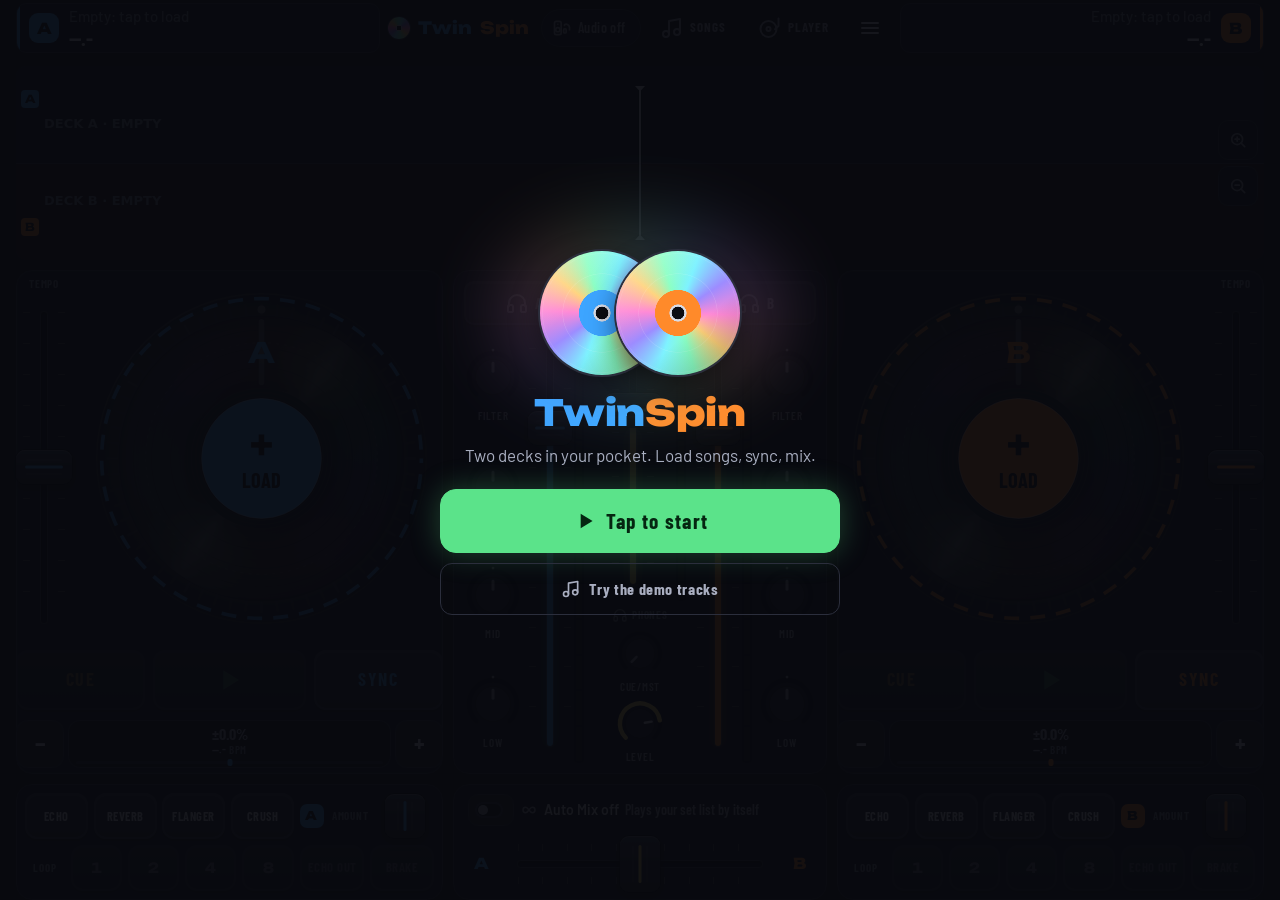
==== commit d895b6e2: "Song sources: Google Drive picker and shared links, music server / Synology NAS (Navidrome, Subsonic" ====
--- a/index.html
+++ b/index.html
@@ -13,7 +13,7 @@
   <meta name="apple-mobile-web-app-title" content="TwinSpin">
   <meta name="application-name" content="TwinSpin">
   <meta name="format-detection" content="telephone=no">
-  <meta name="referrer" content="no-referrer">
+  <meta name="referrer" content="strict-origin">
   <link rel="manifest" href="manifest.webmanifest">
   <link rel="icon" href="icons/icon.svg" type="image/svg+xml">
   <link rel="icon" href="icons/favicon-32.png" sizes="32x32" type="image/png">
@@ -24,6 +24,7 @@
   <link rel="stylesheet" href="css/app.css">
   <link rel="stylesheet" href="css/widgets.css">
   <link rel="stylesheet" href="css/remote.css">
+  <link rel="stylesheet" href="css/sources.css">
   <script src="config.js"></script>
   <script type="module" src="src/main.js"></script>
   <!-- main.js loads the DJ app with one dynamic import; start fetching its biggest modules in parallel -->
--- a/css/app.css
+++ b/css/app.css
@@ -1,8 +1,8 @@
 /* TwinSpin app shell: tokens (contract 6.1), the four layouts (html[data-layout] = pp | pl | tp | console,
-   sized by CSS variables that src/ui/layout-math.js computes), header, waveforms, decks, mixer, FX, songs,
-   crossfader, tabs, sheets, overlays. Widgets (.ts-*) are styled in css/widgets.css; this file only sizes their
-   slots. App state attributes live on #app.ts-app (data-page, data-fxdeck, data-quick, data-compact) so the
-   widgets' theme observer on <html> is not woken by page switches. */
+   sized by CSS variables that src/ui/layout-math.js computes), header, waveforms, decks, mixer, FX, songs, the
+   music player, crossfader, tabs, sheets, overlays. Widgets (.ts-*) are styled in css/widgets.css; this file only
+   sizes their slots. App state attributes live on #app.ts-app (data-page, data-fxdeck, data-quick, data-compact)
+   so the widgets' theme observer on <html> is not woken by page switches. */
 
 /* ------------------------------------------------------------------------------------------------ tokens */
 
@@ -452,6 +452,22 @@
 [data-layout='tp'] .ts-app[data-am='1'] .shell > .xf { grid-area: 6 / 1 / 7 / 3; }
 [data-layout='tp'] .ts-app[data-am='1'] .shell > .tabs { grid-area: 7 / 1 / 8 / 3; }
 
+/* The PLAYER page takes the whole screen between the header and the tab bar (phones and tablets in portrait)
+   or below a full-width header (phone landscape). The console shows it as a drawer (see "music player"). */
+[data-layout='pp'] .ts-app[data-page='player'] .shell,
+[data-layout='tp'] .ts-app[data-page='player'] .shell {
+  grid-template-rows: var(--hdr-h) minmax(0, 1fr) calc(var(--tabs-h) + var(--safe-b));
+}
+
+[data-layout='pp'] .ts-app[data-page='player'] .shell > .player,
+[data-layout='tp'] .ts-app[data-page='player'] .shell > .player { grid-area: 2 / 1 / 3 / 3; }
+[data-layout='pp'] .ts-app[data-page='player'] .shell > .tabs,
+[data-layout='tp'] .ts-app[data-page='player'] .shell > .tabs { grid-area: 3 / 1 / 4 / 3; }
+
+[data-layout='pl'] .ts-app[data-page='player'] .shell { grid-template-rows: var(--hdr-h) minmax(0, 1fr); }
+[data-layout='pl'] .ts-app[data-page='player'] .shell > .hdr { grid-area: 1 / 1 / 2 / 4; }
+[data-layout='pl'] .ts-app[data-page='player'] .shell > .player { grid-area: 2 / 1 / 3 / 4; }
+
 /* Console (tablet landscape, desktop): header | waveforms | deck A, mixer, deck B | FX A, crossfader, FX B */
 [data-layout='console'] .shell {
   left: 0;
@@ -722,6 +738,8 @@
 [data-layout='console'] .out-chip { display: inline-flex; }
 [data-layout='console'] .brand { display: inline-flex; }
 [data-layout='console'] .hb-songs { display: inline-flex; padding: 0 12px; }
+.hb-player { display: none; position: relative; }
+[data-layout='console'] .hb-player { display: inline-flex; padding: 0 12px; }
 [data-layout='tp'] .hbtn,
 [data-layout='console'] .hbtn { height: 44px; min-width: 44px; }
 [data-layout='tp'] .chip,
@@ -1838,6 +1856,33 @@
   grid-template-columns: minmax(0, 1fr) 48px 48px 44px auto;
 }
 
+/* with the music player: A / B / + / ⋯ (Play now, Play next, Add to queue, Remove in a sheet) */
+.song-row.with-menu {
+  grid-template-columns: minmax(0, 1fr) 48px 48px 40px;
+}
+
+.song-row.with-add.with-menu {
+  grid-template-columns: minmax(0, 1fr) 48px 48px 44px 40px;
+}
+
+.song-more {
+  width: 40px;
+  height: 48px;
+  color: var(--dim);
+}
+
+.song-more .ico {
+  width: 22px;
+  height: 22px;
+}
+
+.song-sheet-meta {
+  display: flex;
+  align-items: center;
+  gap: 4px;
+  margin: 12px 0 0;
+}
+
 .add-btn {
   width: 44px;
   height: 48px;
@@ -2165,14 +2210,14 @@
   gap: 10px;
 }
 
+/* [AUTO switch (console)] [status, tap = player] [mini transport] [MIX NOW]; widths match layout-math STRIP */
 .am-strip {
   min-width: 0;
   height: 40px;
   margin-top: 4px;
-  display: grid;
-  grid-template-columns: auto minmax(0, 1fr) auto;
-  align-items: center;
-  gap: 8px;
+  display: flex;
+  align-items: center;
+  gap: 6px;
   padding: 0 4px 0 10px;
   border-radius: 12px;
   background: var(--panel);
@@ -2180,6 +2225,14 @@
   overflow: hidden;
 }
 
+.am-strip > * {
+  flex: none;
+}
+
+.am-strip > .am-info {
+  flex: 1;
+}
+
 .am-strip.on {
   border-color: rgba(var(--deck-a-rgb), 0.45);
   background: linear-gradient(90deg, rgba(var(--deck-a-rgb), 0.1), rgba(var(--deck-b-rgb), 0.1)), var(--panel);
@@ -2212,16 +2265,82 @@
   display: none;
 }
 
-.am-strip[data-where='row'] {
-  grid-template-columns: minmax(0, 1fr) auto;
-}
-
 .am-info {
   position: relative;
   min-width: 0;
   height: 100%;
   display: flex;
   align-items: center;
+}
+
+button.am-info {
+  color: inherit;
+  text-align: left;
+  border-radius: 8px;
+}
+
+/* with the mini transport the status takes two short lines (title, then the countdown) */
+.am-strip[data-where='row']:not([data-tp='none']) .am-line {
+  flex-direction: column;
+  align-items: flex-start;
+  gap: 0;
+  max-width: 100%;
+}
+
+.am-strip[data-where='row']:not([data-tp='none']) .am-ico {
+  display: none;
+}
+
+.am-strip[data-where='row']:not([data-tp='none']) .am-title {
+  max-width: 100%;
+  font-size: 13px;
+  line-height: 1.25;
+}
+
+.am-strip[data-where='row']:not([data-tp='none']) .am-detail {
+  font-size: 12px;
+  line-height: 1.15;
+}
+
+.am-strip.paused .am-detail {
+  color: var(--cue);
+}
+
+.am-tp {
+  display: flex;
+  align-items: center;
+  gap: 2px;
+}
+
+.am-tbtn {
+  width: 38px;
+  height: 36px;
+  display: grid;
+  place-items: center;
+  border-radius: 10px;
+  color: var(--text);
+}
+
+.am-tbtn .ico {
+  width: 20px;
+  height: 20px;
+}
+
+.am-tbtn.am-play {
+  width: 36px;
+  margin: 0 1px;
+  border-radius: 50%;
+  background: var(--text);
+  color: var(--bg);
+}
+
+.am-play .i-pause,
+.am-play.is-playing .i-play {
+  display: none;
+}
+
+.am-play.is-playing .i-pause {
+  display: inline-flex;
 }
 
 .am-line {
@@ -2362,6 +2481,930 @@
 }
 
 .waves > .am-strip .am-toggle .am-mini {
+  display: none;
+}
+
+/* phone landscape with a Player: the first pill opens the player and shows the countdown */
+.am-pill-player {
+  gap: 5px;
+}
+
+.am-pill-ico {
+  width: 18px;
+  height: 18px;
+}
+
+.am-pill-player.on .am-pill-ico {
+  color: var(--play);
+}
+
+/* ---------------------------------------------------------------------------------------- music player */
+
+/* One column on phones: now playing, seek, transport and the options row stay put, the queue scrolls under them.
+   Two columns from 640 px (data-cols, layout-math playerLayout): the queue gets the right column. A big cover
+   with the title under it when there is room (data-stack), else a small cover beside the title. */
+.player {
+  --pl-art: 84px;
+  --pl-colw: 340px;
+  position: relative;
+  min-height: 0;
+  display: flex;
+  flex-direction: column;
+  padding: 8px 0;
+}
+
+.player .ts-fader {
+  --accent: var(--text);
+}
+
+.pl-head {
+  display: none;
+  flex: none;
+  align-items: center;
+  gap: 8px;
+  height: 44px;
+}
+
+[data-layout='pl'] .pl-head,
+[data-layout='console'] .pl-head {
+  display: flex;
+}
+
+.pl-head-ico {
+  width: 22px;
+  height: 22px;
+  color: var(--dim);
+}
+
+.pl-head-title {
+  margin: 0;
+  font-family: var(--font-display);
+  font-weight: 700;
+  font-size: 15px;
+  letter-spacing: 0.02em;
+}
+
+.pl-gap {
+  flex: 1;
+}
+
+.pl-body {
+  flex: 1;
+  min-height: 0;
+  display: flex;
+  flex-direction: column;
+  gap: 6px;
+}
+
+.pl-col-a {
+  flex: none;
+  display: flex;
+  flex-direction: column;
+  gap: 8px;
+}
+
+.pl-col-b {
+  flex: 1;
+  min-height: 0;
+  overflow-y: auto;
+  overscroll-behavior: contain;
+  touch-action: pan-y;
+  -webkit-overflow-scrolling: touch;
+  padding-bottom: 12px;
+  border-top: 1px solid var(--line);
+}
+
+.player[data-cols='2'] .pl-body {
+  display: grid;
+  grid-template-columns: var(--pl-colw) minmax(0, 1fr);
+  grid-template-rows: minmax(0, 1fr);
+  column-gap: 20px;
+}
+
+.player[data-cols='2'] .pl-col-a {
+  min-height: 0;
+  overflow-y: auto;
+  overscroll-behavior: contain;
+  touch-action: pan-y;
+  padding: 0 2px 8px 0;
+}
+
+.player[data-cols='2'] .pl-col-b {
+  border-top: 0;
+  border-left: 1px solid var(--line);
+  padding-left: 16px;
+}
+
+/* now playing: a record in the song's colour that spins while it plays */
+.pl-now {
+  display: grid;
+  grid-template-columns: var(--pl-art) minmax(0, 1fr);
+  align-items: center;
+  gap: 14px;
+}
+
+.player[data-stack='1'] .pl-now {
+  grid-template-columns: minmax(0, 1fr);
+  justify-items: center;
+  gap: 12px;
+  text-align: center;
+  padding-top: 6px;
+}
+
+.pl-art {
+  --hue: 250;
+  position: relative;
+  width: var(--pl-art);
+  height: var(--pl-art);
+}
+
+.pl-disc {
+  position: absolute;
+  inset: 0;
+  overflow: hidden;
+  border-radius: 50%;
+  background:
+    repeating-radial-gradient(circle, rgba(255, 255, 255, 0.05) 0 1px, transparent 1px 3px),
+    radial-gradient(circle, #1d1e27 0 58%, #111219 100%);
+  box-shadow: 0 0 0 2px #2c2f3d, 0 12px 30px rgba(0, 0, 0, 0.55), 0 0 44px -8px hsla(var(--hue), 85%, 58%, 0.55);
+  animation: ts-spin 2.4s linear infinite;
+  animation-play-state: paused;
+}
+
+/* a faint iridescent shimmer turning with the grooves */
+.pl-disc::before {
+  content: '';
+  position: absolute;
+  inset: 0;
+  border-radius: 50%;
+  background: var(--iris);
+  opacity: 0.1;
+}
+
+.pl-art.spinning .pl-disc {
+  animation-play-state: running;
+}
+
+.pl-disc-label {
+  position: absolute;
+  inset: 31%;
+  border-radius: 50%;
+  background:
+    linear-gradient(90deg, transparent 46%, rgba(255, 255, 255, 0.6) 46% 54%, transparent 54%) top / 100% 36% no-repeat,
+    radial-gradient(circle, hsl(var(--hue), 85%, 68%), hsl(var(--hue), 70%, 44%));
+}
+
+.pl-disc-hole {
+  position: absolute;
+  left: 50%;
+  top: 50%;
+  width: 7%;
+  height: 7%;
+  border-radius: 50%;
+  background: var(--bg);
+  box-shadow: 0 0 0 1.5px rgba(255, 255, 255, 0.35);
+  transform: translate(-50%, -50%);
+}
+
+/* the light reflection stays put while the record turns */
+.pl-art::after {
+  content: '';
+  position: absolute;
+  inset: 0;
+  border-radius: 50%;
+  background: conic-gradient(from 200deg, transparent 0 18%, rgba(255, 255, 255, 0.11) 25%, transparent 33% 68%,
+    rgba(255, 255, 255, 0.07) 75%, transparent 83%);
+  pointer-events: none;
+}
+
+.pl-art.idle .pl-disc {
+  box-shadow: 0 0 0 2px #2c2f3d, 0 12px 30px rgba(0, 0, 0, 0.55);
+}
+
+.pl-art.idle .pl-disc-label {
+  background: var(--raised);
+}
+
+.pl-deck {
+  position: absolute;
+  right: -2px;
+  bottom: -2px;
+  display: grid;
+  place-items: center;
+  width: 26px;
+  height: 26px;
+  border-radius: 8px;
+  background: var(--accent, var(--raised));
+  color: var(--bg);
+  box-shadow: 0 0 0 2px var(--bg);
+  font-family: var(--font-display);
+  font-weight: 800;
+  font-size: 13px;
+}
+
+.pl-meta {
+  min-width: 0;
+  display: flex;
+  flex-direction: column;
+  gap: 2px;
+}
+
+.player[data-stack='1'] .pl-meta {
+  width: 100%;
+  align-items: center;
+}
+
+.pl-meta-top {
+  display: flex;
+  align-items: center;
+  gap: 8px;
+  min-height: 28px;
+  margin-bottom: 2px;
+}
+
+.pl-state {
+  flex: 1;
+  min-width: 0;
+  font-family: var(--font-ui);
+  font-weight: 700;
+  font-size: 11px;
+  letter-spacing: 0.1em;
+  color: var(--faint);
+  white-space: nowrap;
+  overflow: hidden;
+  text-overflow: ellipsis;
+}
+
+.player[data-stack='1'] .pl-state {
+  flex: none;
+}
+
+.pl-title {
+  max-width: 100%;
+  font-weight: 700;
+  font-size: 18px;
+  line-height: 1.25;
+  white-space: nowrap;
+  overflow: hidden;
+  text-overflow: ellipsis;
+}
+
+.player[data-stack='1'] .pl-title {
+  font-size: 20px;
+}
+
+.pl-artist {
+  max-width: 100%;
+  color: var(--dim);
+  font-size: 14px;
+  white-space: nowrap;
+  overflow: hidden;
+  text-overflow: ellipsis;
+}
+
+.pl-tags {
+  color: var(--faint);
+  font-family: var(--font-ui);
+  font-weight: 600;
+  font-size: 13px;
+  letter-spacing: 0.04em;
+}
+
+/* the AUTO MIX switch in the card (the player drives the decks while it is on) */
+.pl-auto {
+  position: relative;
+  flex: none;
+  height: 28px;
+  display: inline-flex;
+  align-items: center;
+  gap: 6px;
+  padding: 0 9px 0 5px;
+  border-radius: 14px;
+  background: var(--raised);
+  border: 1px solid var(--line);
+  color: var(--dim);
+  font-family: var(--font-ui);
+  font-weight: 700;
+  font-size: 11px;
+  letter-spacing: 0.08em;
+  white-space: nowrap;
+}
+
+.pl-auto::after {
+  content: '';
+  position: absolute;
+  inset: -8px -4px;
+}
+
+.pl-auto.on {
+  color: var(--text);
+  border-color: transparent;
+  background: linear-gradient(90deg, rgba(var(--deck-a-rgb), 0.2), rgba(var(--deck-b-rgb), 0.2)), var(--raised);
+}
+
+/* seek bar: elapsed | hint or "mixing into" | remaining */
+.pl-seek {
+  position: relative;
+  flex: none;
+}
+
+.pl-seek-slot {
+  height: 30px;
+}
+
+.ts-fader.fader-seek {
+  --thumb-l: 16px;
+  --thumb-w: 16px;
+  --rail-w: 4px;
+  min-height: 0;
+  cursor: pointer;
+}
+
+.fader-seek .ts-fader__scale,
+.fader-seek .ts-fader__grip,
+.fader-pvol .ts-fader__scale,
+.fader-pvol .ts-fader__grip,
+.fader-xfsec .ts-fader__scale,
+.fader-xfsec .ts-fader__grip {
+  display: none;
+}
+
+.fader-seek .ts-fader__track {
+  background: rgba(255, 255, 255, 0.14);
+  box-shadow: none;
+}
+
+.fader-seek .ts-fader__fill {
+  background: linear-gradient(90deg, var(--deck-a), var(--deck-b));
+  box-shadow: none;
+}
+
+.fader-seek .ts-fader__thumb,
+.fader-pvol .ts-fader__thumb,
+.fader-xfsec .ts-fader__thumb {
+  border-radius: 50%;
+  background: var(--text);
+  box-shadow: 0 1px 5px rgba(0, 0, 0, 0.6);
+}
+
+.ts-fader.fader-pvol,
+.ts-fader.fader-xfsec {
+  --thumb-l: 22px;
+  --thumb-w: 22px;
+  --rail-w: 4px;
+}
+
+.pl-mixbar {
+  position: absolute;
+  left: 8px;
+  right: 8px;
+  top: 24px;
+  height: 3px;
+  border-radius: 2px;
+  background: rgba(255, 255, 255, 0.08);
+  overflow: hidden;
+}
+
+.pl-mixbar-fill {
+  position: absolute;
+  inset: 0;
+  transform-origin: left center;
+  transform: scaleX(var(--p, 0));
+  background: linear-gradient(90deg, var(--deck-a), var(--deck-b));
+}
+
+.pl-times {
+  height: 16px;
+  display: grid;
+  grid-template-columns: auto minmax(0, 1fr) auto;
+  align-items: center;
+  gap: 8px;
+  padding: 0 2px;
+  color: var(--dim);
+  font-family: var(--font-ui);
+  font-weight: 600;
+  font-size: 13px;
+  letter-spacing: 0.03em;
+}
+
+.pl-sub {
+  min-width: 0;
+  text-align: center;
+  color: var(--faint);
+  white-space: nowrap;
+  overflow: hidden;
+  text-overflow: ellipsis;
+}
+
+.player.is-mixing .pl-sub {
+  color: var(--text);
+}
+
+.pl-sub.hint {
+  color: var(--cue) !important;
+}
+
+/* transport: shuffle, previous, play / pause (68 px), next, repeat (all >= 48 px) */
+.pl-transport {
+  width: 100%;
+  max-width: 380px;
+  margin: 0 auto;
+  display: flex;
+  align-items: center;
+  justify-content: space-between;
+}
+
+.pl-btn {
+  position: relative;
+  width: 48px;
+  height: 48px;
+  display: grid;
+  place-items: center;
+  border-radius: 50%;
+  color: var(--text);
+}
+
+.pl-btn .ico {
+  width: 26px;
+  height: 26px;
+}
+
+.pl-btn.pl-prev,
+.pl-btn.pl-next {
+  width: 56px;
+  height: 56px;
+}
+
+.pl-prev .ico,
+.pl-next .ico {
+  width: 30px;
+  height: 30px;
+}
+
+.pl-btn.dim {
+  opacity: 0.45;
+}
+
+.pl-shuffle,
+.pl-repeat {
+  color: var(--faint);
+}
+
+.pl-shuffle.on,
+.pl-repeat.on {
+  color: var(--play);
+}
+
+.pl-shuffle.on::after,
+.pl-repeat.on::after {
+  content: '';
+  position: absolute;
+  bottom: 4px;
+  left: 50%;
+  width: 4px;
+  height: 4px;
+  margin-left: -2px;
+  border-radius: 50%;
+  background: currentColor;
+}
+
+.pl-repeat .i-rep1,
+.pl-repeat[data-mode='one'] .i-rep {
+  display: none;
+}
+
+.pl-repeat[data-mode='one'] .i-rep1 {
+  display: inline-flex;
+}
+
+.pl-btn.pl-play {
+  width: 68px;
+  height: 68px;
+  background: var(--text);
+  color: var(--bg);
+  box-shadow: 0 6px 22px rgba(0, 0, 0, 0.45);
+  transition: transform 0.08s ease-out;
+}
+
+.pl-btn.pl-play:active {
+  transform: scale(0.96);
+}
+
+.pl-play .ico {
+  width: 32px;
+  height: 32px;
+}
+
+.pl-play .i-pause,
+.pl-play.is-playing .i-play {
+  display: none;
+}
+
+.pl-play.is-playing .i-pause {
+  display: inline-flex;
+}
+
+.pl-spin {
+  display: none;
+}
+
+.pl-play.busy .pl-spin {
+  display: block;
+  position: absolute;
+  inset: -5px;
+  border-radius: 50%;
+  border: 3px solid transparent;
+  border-top-color: var(--play);
+  animation: ts-spin 0.9s linear infinite;
+}
+
+.player.is-empty .pl-transport,
+.player.is-empty .pl-seek {
+  opacity: 0.55;
+}
+
+/* transition chooser: inline in two columns, a sheet on phones (from the options row) */
+.player .pl-trans {
+  display: none;
+}
+
+.player[data-cols='2'] .pl-trans {
+  display: flex;
+  flex-direction: column;
+  gap: 6px;
+  padding-top: 8px;
+  border-top: 1px solid var(--line);
+}
+
+.pl-trans-seg {
+  display: flex;
+}
+
+.pl-trans-seg .seg-btn {
+  flex: 1;
+  min-width: 0;
+  padding: 0 6px;
+  font-size: 14px;
+}
+
+.pl-trans-text {
+  min-height: 18px;
+  margin: 0;
+  color: var(--dim);
+  font-size: 13px;
+  line-height: 1.35;
+}
+
+.pl-xf-row {
+  display: grid;
+  grid-template-columns: auto minmax(0, 1fr) 40px;
+  align-items: center;
+  gap: 10px;
+  height: 44px;
+}
+
+.pl-xf-label {
+  font-family: var(--font-ui);
+  font-weight: 700;
+  font-size: 12px;
+  letter-spacing: 0.08em;
+  text-transform: uppercase;
+  color: var(--faint);
+}
+
+.pl-xf-slot {
+  height: 44px;
+}
+
+.pl-xf-val {
+  text-align: right;
+  font-family: var(--font-ui);
+  font-weight: 700;
+  font-size: 15px;
+}
+
+.pl-trans-rows {
+  display: flex;
+  flex-direction: column;
+}
+
+.pl-trans-row {
+  align-items: flex-start;
+}
+
+.pl-radio {
+  flex: none;
+  width: 22px;
+  height: 22px;
+  margin-top: 2px;
+  border-radius: 50%;
+  border: 2px solid var(--edge);
+}
+
+.pl-trans-row[aria-checked='true'] .pl-radio {
+  border-color: var(--play);
+  background: var(--play);
+  box-shadow: inset 0 0 0 4px var(--panel);
+}
+
+.pl-trans-sheet .pl-xf-row {
+  padding: 0 0 8px 34px;
+}
+
+/* options row: the transition (phones) and the master volume */
+.pl-opts {
+  display: flex;
+  align-items: center;
+  gap: 10px;
+  height: 44px;
+}
+
+.pl-trans-btn {
+  flex: none;
+  height: 36px;
+  display: inline-flex;
+  align-items: center;
+  gap: 6px;
+  padding: 0 10px 0 8px;
+  border-radius: 18px;
+  background: var(--raised);
+  border: 1px solid var(--line);
+  color: var(--text);
+  font-family: var(--font-ui);
+  font-weight: 700;
+  font-size: 13px;
+  letter-spacing: 0.04em;
+  white-space: nowrap;
+}
+
+.pl-trans-btn .ico {
+  width: 18px;
+  height: 18px;
+}
+
+.pl-tb-ico {
+  color: var(--deck-a);
+}
+
+.pl-trans-btn .pl-tb-chev {
+  width: 16px;
+  height: 16px;
+  color: var(--faint);
+}
+
+.player[data-cols='2'] .pl-trans-btn {
+  display: none;
+}
+
+.pl-vol {
+  flex: 1;
+  min-width: 0;
+  height: 44px;
+  display: flex;
+  align-items: center;
+  gap: 8px;
+}
+
+.pl-vol-ico {
+  width: 20px;
+  height: 20px;
+  color: var(--dim);
+}
+
+.pl-vol-slot {
+  flex: 1;
+  min-width: 0;
+  height: 44px;
+}
+
+.pl-vol-val {
+  flex: none;
+  width: 38px;
+  text-align: right;
+  color: var(--dim);
+  font-family: var(--font-ui);
+  font-weight: 600;
+  font-size: 13px;
+}
+
+/* the queue: Up next (drag the handle, x removes, tap plays now), empty state, History */
+.pq-h {
+  margin-top: 10px;
+}
+
+.pq-clear {
+  min-height: 36px;
+  padding: 0 10px;
+  font-size: 14px;
+  letter-spacing: 0.02em;
+  text-transform: none;
+}
+
+.pq-list {
+  position: relative;
+}
+
+.pq-row {
+  position: relative;
+  display: grid;
+  grid-template-columns: 40px minmax(0, 1fr) 40px;
+  align-items: center;
+  gap: 4px;
+  min-height: 58px;
+  border-bottom: 1px solid var(--line);
+  background: var(--bg);
+}
+
+.pq-main {
+  min-width: 0;
+  min-height: 56px;
+  display: flex;
+  flex-direction: column;
+  justify-content: center;
+  gap: 2px;
+  padding: 4px 6px;
+  border-radius: 10px;
+  text-align: left;
+}
+
+.pq-main:active {
+  background: var(--raised);
+}
+
+.pq-rm {
+  width: 40px;
+  height: 48px;
+  color: var(--faint);
+}
+
+.pq-rm .ico {
+  width: 20px;
+  height: 20px;
+}
+
+.pq-list.is-dragging .pq-row {
+  transition: transform 0.15s ease-out;
+}
+
+.pq-row.dragging {
+  z-index: 2;
+  transition: none !important;
+  background: var(--raised);
+  border-radius: 10px;
+  box-shadow: var(--shadow);
+}
+
+.pq-played {
+  grid-template-columns: minmax(0, 1fr) 32px;
+}
+
+.pq-played .pq-main {
+  opacity: 0.75;
+}
+
+.pq-replay {
+  justify-self: center;
+  width: 18px;
+  height: 18px;
+  color: var(--faint);
+}
+
+.pq-empty {
+  display: flex;
+  flex-direction: column;
+  align-items: flex-start;
+  gap: 6px;
+  padding: 14px 4px 6px;
+  color: var(--dim);
+}
+
+.pq-empty-ico {
+  width: 30px;
+  height: 30px;
+  color: var(--faint);
+}
+
+.pq-empty-title {
+  margin: 0;
+  color: var(--text);
+  font-weight: 600;
+}
+
+.pq-empty-text {
+  margin: 0 0 6px;
+  font-size: 14px;
+  line-height: 1.45;
+}
+
+.pq-hist {
+  margin-top: 12px;
+}
+
+.pq-hist summary {
+  display: flex;
+  align-items: center;
+  gap: 8px;
+  min-height: 44px;
+  cursor: pointer;
+  list-style: none;
+  font-family: var(--font-ui);
+  font-weight: 700;
+  font-size: 12px;
+  letter-spacing: 0.08em;
+  text-transform: uppercase;
+  color: var(--faint);
+}
+
+.pq-hist summary::-webkit-details-marker {
+  display: none;
+}
+
+.pq-hist-ico {
+  width: 18px;
+  height: 18px;
+}
+
+.pq-hist summary .pq-hist-chev {
+  width: 18px;
+  height: 18px;
+  transition: transform 0.15s;
+}
+
+.pq-hist[open] .pq-hist-chev {
+  transform: rotate(180deg);
+}
+
+/* phone landscape: below the full-width header; desktop: a drawer like the songs */
+[data-layout='pl'] .player {
+  padding: 0 0 8px;
+}
+
+[data-layout='console'] .player {
+  position: fixed;
+  z-index: 30;
+  left: 0;
+  right: 0;
+  bottom: 0;
+  margin: 0 auto;
+  width: min(100% - 32px, 980px);
+  height: min(66%, 640px);
+  padding: 8px 18px calc(var(--safe-b) + 8px);
+  background: var(--panel);
+  border: 1px solid var(--line);
+  border-bottom: 0;
+  border-radius: 18px 18px 0 0;
+  box-shadow: 0 -20px 60px rgba(0, 0, 0, 0.6);
+  /* slide only, never fade (see the songs drawer) */
+  opacity: 1;
+  animation: ts-drawer-up 0.2s ease-out;
+}
+
+[data-layout='console'] .pq-row {
+  background: var(--panel);
+}
+
+/* the PLAYER tab and header button light up while the queue plays */
+.live-dot {
+  position: absolute;
+  top: 8px;
+  left: calc(50% + 8px);
+  width: 8px;
+  height: 8px;
+  border-radius: 50%;
+  background: var(--play);
+  box-shadow: 0 0 0 2px var(--panel);
+  opacity: 0;
+  transform: scale(0.4);
+  transition: opacity 0.2s, transform 0.2s;
+  pointer-events: none;
+}
+
+.live > .live-dot,
+.paused > .live-dot {
+  opacity: 1;
+  transform: none;
+}
+
+.live > .live-dot {
+  animation: ts-live 1.6s ease-in-out infinite;
+}
+
+.paused > .live-dot {
+  background: var(--dim);
+}
+
+[data-layout='tp'] .tab .live-dot,
+.hb-player .live-dot {
+  position: static;
+  flex: none;
+}
+
+[data-layout='tp'] .tab .live-dot {
+  order: -1;
+}
+
+[data-layout='tp'] .tab:not(.live):not(.paused) .live-dot,
+.hb-player:not(.live):not(.paused) .live-dot {
   display: none;
 }
 
@@ -3552,6 +4595,35 @@
   color: var(--text);
 }
 
+/* Music player: no shimmer or glow in bright light; text in full white */
+:root[data-outdoor='1'] .pl-disc::before {
+  display: none;
+}
+
+:root[data-outdoor='1'] .pl-disc {
+  box-shadow: 0 0 0 var(--stroke) var(--edge);
+}
+
+:root[data-outdoor='1'] .pl-auto.on {
+  background: var(--panel);
+  border: var(--stroke) solid var(--edge);
+}
+
+:root[data-outdoor='1'] .pl-state,
+:root[data-outdoor='1'] .pl-artist,
+:root[data-outdoor='1'] .pl-tags,
+:root[data-outdoor='1'] .pl-times,
+:root[data-outdoor='1'] .pl-trans-text,
+:root[data-outdoor='1'] .pq-empty,
+:root[data-outdoor='1'] .pq-hist summary {
+  color: var(--text);
+}
+
+:root[data-outdoor='1'] .fader-seek .ts-fader__track {
+  background: #000;
+  box-shadow: 0 0 0 2px #fff;
+}
+
 /* ------------------------------------------------------------------------------------------ animation */
 
 @keyframes ts-spin {
@@ -3591,6 +4663,10 @@
 @keyframes ts-pop {
   from { transform: scale(0.96); opacity: 0; }
   to { transform: none; opacity: 1; }
+}
+
+@keyframes ts-live {
+  50% { box-shadow: 0 0 0 2px var(--panel), 0 0 8px 2px rgba(var(--play-rgb), 0.6); }
 }
 
 @media (prefers-reduced-motion: reduce) {
@@ -3600,6 +4676,13 @@
     animation-duration: 0.001ms !important;
     animation-iteration-count: 1 !important;
     transition-duration: 0.001ms !important;
+  }
+
+  /* the player's record stands still (the light on it still shows the song's colour) */
+  .pl-disc,
+  .live > .live-dot,
+  .pl-play.busy .pl-spin {
+    animation: none !important;
   }
 }
 
@@ -3614,7 +4697,16 @@
   .chip:hover,
   .tab:hover,
   .mode-card:hover,
-  .dev-row:hover {
+  .dev-row:hover,
+  .pl-btn:hover,
+  .pl-auto:hover,
+  .pl-trans-btn:hover,
+  .am-tbtn:hover,
+  .song-more:hover {
     filter: brightness(1.12);
   }
-}
+
+  .pq-main:hover {
+    background: var(--raised);
+  }
+}
--- a/css/sources.css
+++ b/css/sources.css
@@ -0,0 +1,844 @@
+/* Song sources (docs/SOURCES.md section 4): the Add music sheet, the Google Drive link form, the music server
+   browser (connect form, tabs, album grid, song rows, album / playlist / artist pages), the import bar, the small
+   cloud / server badges on song rows and the deck chip while a song downloads. (The phone-sized Google Picker
+   rules are injected by src/sources/gdrive.js, PICKER_CSS.)
+   Tokens come from css/app.css. Text fields use 16 px text so iPhone Safari never zooms in on focus. */
+
+/* ------------------------------------------------------------------------------------------- Add music */
+
+.add-opt {
+  min-height: 68px;
+  gap: 14px;
+  cursor: pointer;
+}
+
+.add-opt .row-label {
+  font-size: 17px;
+}
+
+.add-opt-ico {
+  flex: none;
+  width: 44px;
+  height: 44px;
+  display: grid;
+  place-items: center;
+  border-radius: 12px;
+  background: var(--raised);
+  border: 1px solid var(--line);
+  color: var(--text);
+}
+
+.add-opt-ico .ico {
+  width: 24px;
+  height: 24px;
+}
+
+.add-device .add-opt-ico { color: var(--play); }
+.add-drive .add-opt-ico { color: #8ab4ff; }
+.add-server .add-opt-ico { color: var(--deck-b); }
+.add-link .add-opt-ico { color: var(--cue); }
+
+label.add-opt:focus-visible {
+  outline: 3px solid var(--focus);
+  outline-offset: 2px;
+  border-radius: 10px;
+}
+
+.add-explain {
+  margin: 0 0 10px 58px;
+  padding: 10px 12px;
+  border-radius: 12px;
+  background: var(--well);
+  border: 1px solid var(--line);
+  color: var(--dim);
+  font-size: 14px;
+  line-height: 1.45;
+}
+
+.add-explain + .row {
+  border-top: 1px solid rgba(255, 255, 255, 0.05);
+}
+
+.add-explain p {
+  margin: 0 0 8px;
+}
+
+.add-other summary {
+  display: flex;
+  align-items: center;
+  gap: 8px;
+  min-height: 48px;
+  cursor: pointer;
+  list-style: none;
+  font-weight: 600;
+  font-size: 16px;
+}
+
+.add-other summary::-webkit-details-marker {
+  display: none;
+}
+
+.add-other-chev {
+  width: 18px;
+  height: 18px;
+  margin-left: auto;
+  color: var(--faint);
+  transition: transform 0.15s;
+}
+
+.add-other[open] .add-other-chev {
+  transform: rotate(180deg);
+}
+
+.add-way {
+  margin-top: 10px;
+}
+
+.add-way-h {
+  margin: 10px 0 2px;
+  font-family: var(--font-ui);
+  font-weight: 700;
+  font-size: 13px;
+  letter-spacing: 0.06em;
+  text-transform: uppercase;
+  color: var(--faint);
+}
+
+.add-guides {
+  display: flex;
+  flex-wrap: wrap;
+  gap: 4px 18px;
+  margin: 12px 0 4px;
+}
+
+.add-privacy {
+  margin-top: 4px;
+  font-size: 13px;
+}
+
+/* links to the guides (open in a new tab) */
+.src-link {
+  display: inline-flex;
+  align-items: center;
+  gap: 4px;
+  min-height: 44px;
+  color: #8ab4ff;
+  font-weight: 600;
+  text-decoration: underline;
+  text-underline-offset: 3px;
+}
+
+.add-privacy .src-link,
+.help-tip .src-link {
+  min-height: 0;
+}
+
+.src-link .inline-ico {
+  width: 15px;
+  height: 15px;
+  color: inherit;
+}
+
+/* ---------------------------------------------------------------------------------- forms (link, server) */
+
+.src-form {
+  display: flex;
+  flex-direction: column;
+  gap: 6px;
+}
+
+.src-field {
+  display: flex;
+  flex-direction: column;
+  gap: 4px;
+  margin-top: 4px;
+}
+
+.src-label {
+  font-weight: 600;
+  font-size: 14px;
+  color: var(--dim);
+}
+
+.src-input {
+  width: 100%;
+  min-height: 50px;
+  padding: 0 14px;
+  border-radius: var(--radius);
+  border: 1px solid var(--edge);
+  background: var(--well);
+  color: var(--text);
+  font: inherit;
+  font-size: 16px;
+  touch-action: manipulation;
+}
+
+.src-input::placeholder {
+  color: var(--faint);
+}
+
+.src-input:focus {
+  border-color: var(--text);
+}
+
+.src-hint {
+  margin: 2px 0 0;
+  color: var(--cue);
+  font-size: 13px;
+  line-height: 1.4;
+}
+
+.src-error {
+  margin: 6px 0 0;
+  padding: 10px 12px;
+  border-radius: 10px;
+  background: rgba(var(--warn-rgb), 0.12);
+  border: 1px solid rgba(var(--warn-rgb), 0.5);
+  color: var(--text);
+  font-size: 14px;
+  line-height: 1.4;
+}
+
+.src-actions {
+  display: flex;
+  gap: 8px;
+  margin-top: 8px;
+}
+
+.src-actions .src-go,
+.sb-connect {
+  flex: 1;
+  min-height: 52px;
+}
+
+.sb-connect {
+  margin-top: 10px;
+}
+
+.sb-connect[aria-busy='true'] {
+  opacity: 0.7;
+}
+
+.sb-remember {
+  margin-top: 6px;
+}
+
+.src-steps {
+  padding-left: 22px;
+}
+
+/* ------------------------------------------------------------------------------- music server browser */
+
+/* a tall sheet on phones, so switching tabs never makes it jump */
+[data-layout='pp'] .sheet[data-sheet^='server'] {
+  height: calc(var(--app-h, 100vh) - var(--safe-t) - 24px);
+}
+
+[data-layout='pl'] .sheet[data-sheet^='server'] {
+  height: calc(var(--app-h, 100vh) - var(--safe-t) - 8px);
+}
+
+[data-layout='console'] .sheet[data-sheet^='server'] {
+  width: min(560px, 100%);
+}
+
+.sb {
+  padding-top: 6px;
+}
+
+.sb-server {
+  display: flex;
+  align-items: center;
+  gap: 10px;
+  padding: 8px 0 10px;
+}
+
+.sb-server-ico {
+  flex: none;
+  width: 26px;
+  height: 26px;
+  color: var(--deck-b);
+}
+
+.sb-server-main {
+  flex: 1;
+  min-width: 0;
+  display: flex;
+  flex-direction: column;
+  gap: 1px;
+}
+
+.sb-server-name {
+  font-weight: 700;
+  font-size: 16px;
+  white-space: nowrap;
+  overflow: hidden;
+  text-overflow: ellipsis;
+}
+
+.sb-server-url {
+  color: var(--faint);
+  font-size: 12px;
+  white-space: nowrap;
+  overflow: hidden;
+  text-overflow: ellipsis;
+}
+
+.sb-off {
+  flex: none;
+  padding: 0 10px;
+}
+
+.sb-tabs {
+  display: flex;
+  width: 100%;
+  position: sticky;
+  top: 0;
+  z-index: 2;
+  background: var(--well);
+  box-shadow: 0 6px 10px -6px rgba(0, 0, 0, 0.7);
+}
+
+.sb-tabs .seg-btn {
+  flex: 1;
+  min-width: 0;
+  min-height: 44px;
+  padding: 0 4px;
+}
+
+.sb-tab[aria-selected='true'] {
+  background: var(--text);
+  color: var(--bg);
+}
+
+.sb-panel {
+  padding-top: 10px;
+}
+
+.sb-sort {
+  margin-bottom: 10px;
+}
+
+.sb-sort .seg-btn {
+  min-height: 36px;
+  font-size: 14px;
+}
+
+/* album grid: two columns on a phone, more where there is room */
+.sb-grid {
+  display: grid;
+  grid-template-columns: repeat(auto-fill, minmax(132px, 1fr));
+  gap: 14px 12px;
+  padding-bottom: 6px;
+}
+
+.sb-card {
+  min-width: 0;
+  display: flex;
+  flex-direction: column;
+  gap: 3px;
+  padding: 0;
+  border-radius: 12px;
+  text-align: left;
+}
+
+.sb-card:active .sb-cover {
+  filter: brightness(1.15);
+}
+
+.sb-card-title {
+  margin-top: 4px;
+  font-weight: 600;
+  font-size: 14px;
+  line-height: 1.25;
+  display: -webkit-box;
+  -webkit-line-clamp: 2;
+  -webkit-box-orient: vertical;
+  overflow: hidden;
+}
+
+.sb-card-sub {
+  color: var(--dim);
+  font-size: 13px;
+  white-space: nowrap;
+  overflow: hidden;
+  text-overflow: ellipsis;
+}
+
+/* covers: a plain tile with an icon; the server's picture fades in over it when there is one */
+.sb-cover {
+  position: relative;
+  flex: none;
+  width: 48px;
+  height: 48px;
+  display: grid;
+  place-items: center;
+  overflow: hidden;
+  border-radius: 8px;
+  background: linear-gradient(135deg, #222536, #171822);
+  border: 1px solid var(--line);
+  color: var(--faint);
+}
+
+.sb-cover.round {
+  border-radius: 50%;
+}
+
+.sb-cover.card {
+  width: 100%;
+  height: auto;
+  aspect-ratio: 1 / 1;
+  border-radius: 10px;
+}
+
+.sb-cover.big {
+  width: 112px;
+  height: 112px;
+  border-radius: 12px;
+}
+
+.sb-cover.round.big {
+  border-radius: 50%;
+}
+
+.sb-cover-ico {
+  width: 46%;
+  height: 46%;
+  max-width: 40px;
+  max-height: 40px;
+}
+
+.sb-cover img {
+  position: absolute;
+  inset: 0;
+  width: 100%;
+  height: 100%;
+  object-fit: cover;
+  opacity: 0;
+  transition: opacity 0.2s;
+}
+
+.sb-cover.has-img img {
+  opacity: 1;
+}
+
+/* rows: artists and playlists */
+.sb-row {
+  width: 100%;
+  min-height: 64px;
+  display: flex;
+  align-items: center;
+  gap: 12px;
+  padding: 8px 0;
+  border-bottom: 1px solid var(--line);
+  text-align: left;
+}
+
+.sb-row:active {
+  background: var(--raised);
+}
+
+.sb-row-main {
+  flex: 1;
+  min-width: 0;
+  display: flex;
+  flex-direction: column;
+  gap: 2px;
+}
+
+/* song rows: the main part opens the actions sheet, + adds to the queue */
+.sb-song {
+  display: grid;
+  grid-template-columns: minmax(0, 1fr) 44px;
+  align-items: center;
+  gap: 6px;
+  min-height: 60px;
+  border-bottom: 1px solid var(--line);
+}
+
+.sb-song-main {
+  min-width: 0;
+  min-height: 58px;
+  display: flex;
+  align-items: center;
+  gap: 10px;
+  padding: 4px 4px 4px 2px;
+  border-radius: 10px;
+  text-align: left;
+}
+
+.sb-song-main:active {
+  background: var(--raised);
+}
+
+.sb-num {
+  flex: none;
+  width: 22px;
+  color: var(--faint);
+  font-family: var(--font-ui);
+  font-weight: 600;
+  font-size: 15px;
+  text-align: right;
+}
+
+.sb-saved {
+  display: inline-block;
+  width: 15px;
+  height: 15px;
+  margin-right: 4px;
+  vertical-align: -2px;
+  color: var(--play);
+}
+
+.sb-saved .ico {
+  width: 15px;
+  height: 15px;
+}
+
+/* album / playlist / artist page head */
+.sb-head {
+  display: flex;
+  align-items: center;
+  gap: 14px;
+  padding: 12px 0 10px;
+}
+
+.sb-head-main {
+  flex: 1;
+  min-width: 0;
+}
+
+.sb-head-title {
+  margin: 0;
+  font-family: var(--font-display);
+  font-weight: 700;
+  font-size: 18px;
+  line-height: 1.25;
+  overflow-wrap: anywhere;
+}
+
+.sb-head-sub {
+  margin: 4px 0 0;
+  color: var(--text);
+  font-size: 15px;
+}
+
+.sb-head-line {
+  margin: 4px 0 0;
+  color: var(--dim);
+  font-size: 13px;
+}
+
+.sb-actions {
+  display: flex;
+  flex-wrap: wrap;
+  gap: 8px;
+  padding-bottom: 10px;
+}
+
+.sb-actions:empty {
+  display: none;
+}
+
+.sb-actions .btn {
+  flex: 1 1 130px;
+}
+
+.sb-foot {
+  display: flex;
+  justify-content: center;
+  padding: 12px 0 4px;
+}
+
+.sb-foot:empty {
+  display: none;
+}
+
+.sb-more {
+  gap: 10px;
+}
+
+.sb-loading {
+  display: flex;
+  align-items: center;
+  justify-content: center;
+  gap: 10px;
+  margin: 0;
+  padding: 24px 0;
+  color: var(--dim);
+}
+
+.sb-spin {
+  width: 20px;
+  height: 20px;
+  border-radius: 50%;
+  border: 3px solid var(--line);
+  border-top-color: var(--text);
+  animation: ts-spin 0.8s linear infinite;
+}
+
+.sb-error {
+  padding: 14px 12px;
+  margin: 6px 0;
+  border-radius: 12px;
+  background: rgba(var(--warn-rgb), 0.1);
+  border: 1px solid rgba(var(--warn-rgb), 0.45);
+}
+
+.sb-error p {
+  margin: 0 0 10px;
+  line-height: 1.45;
+}
+
+/* the line under the server: can't reach it (Try again) / the saved sign-in stopped working (Sign in again) */
+.sb-status {
+  padding: 12px;
+  margin: 0 0 10px;
+  border-radius: 12px;
+  background: rgba(var(--warn-rgb), 0.1);
+  border: 1px solid rgba(var(--warn-rgb), 0.45);
+}
+
+.sb-status p {
+  margin: 0 0 10px;
+  line-height: 1.45;
+}
+
+.sb-empty {
+  margin: 0;
+  padding: 18px 2px;
+  color: var(--dim);
+  line-height: 1.45;
+}
+
+.sb-search {
+  position: relative;
+  display: flex;
+  align-items: center;
+}
+
+.sb-q-ico {
+  position: absolute;
+  left: 13px;
+  width: 20px;
+  height: 20px;
+  color: var(--faint);
+  pointer-events: none;
+}
+
+.sb-q {
+  padding-left: 42px;
+  -webkit-appearance: none;
+  appearance: none;
+}
+
+.sb-results .songs-h {
+  margin-top: 16px;
+}
+
+.sb-noserver {
+  margin-top: 10px;
+}
+
+/* ------------------------------------------------------------------------------ badges on song rows */
+
+.src-badge {
+  display: inline-block;
+  width: 15px;
+  height: 15px;
+  margin-right: 5px;
+  vertical-align: -2px;
+  color: var(--faint);
+}
+
+.src-badge .ico {
+  width: 15px;
+  height: 15px;
+}
+
+.src-badge.src-gdrive { color: #8ab4ff; }
+.src-badge.src-server { color: var(--faint); }
+.src-badge.src-server.offline { color: var(--deck-b); }
+
+.song-sheet-meta .src-ico.src-gdrive { color: #8ab4ff; }
+.song-sheet-meta .src-ico.src-server { color: var(--deck-b); }
+
+.song-saved {
+  display: flex;
+  align-items: center;
+  gap: 4px;
+}
+
+.song-saved .inline-ico {
+  color: var(--play);
+}
+
+.row-load.deck-a .row-ico { color: var(--deck-a); }
+.row-load.deck-b .row-ico { color: var(--deck-b); }
+
+/* the Songs list renders a page at a time */
+.songs-more-row {
+  display: flex;
+  justify-content: center;
+  padding: 12px 0 4px;
+}
+
+.songs-more {
+  gap: 10px;
+}
+
+/* player: Add music in the empty state and next to Clear queue */
+.pq-empty-btns {
+  display: flex;
+  flex-wrap: wrap;
+  gap: 8px;
+}
+
+.pq-addmusic {
+  min-height: 36px;
+  padding: 0 10px;
+  font-size: 14px;
+  letter-spacing: 0.02em;
+  text-transform: none;
+}
+
+.pq-addmusic .ico {
+  width: 18px;
+  height: 18px;
+}
+
+/* a deck chip while its song downloads from the music server */
+.chip.downloading .chip-title {
+  color: var(--dim);
+  animation: src-blink 1.4s ease-in-out infinite;
+}
+
+@keyframes src-blink {
+  50% { opacity: 0.55; }
+}
+
+/* ------------------------------------------------------------------------------------------- import bar */
+
+/* the first child of the toast stack (top of the screen): imports and offline saves with Cancel */
+.import-bar {
+  pointer-events: auto;
+  display: flex;
+  align-items: center;
+  gap: 10px;
+  padding: 10px 10px 10px 12px;
+  border-radius: 12px;
+  background: #1d2133;
+  border: 1px solid rgba(138, 180, 255, 0.45);
+  box-shadow: var(--shadow);
+  animation: ts-toast-in 0.18s ease-out;
+}
+
+.import-bar[data-kind='offline'] {
+  border-color: rgba(var(--deck-b-rgb), 0.5);
+}
+
+.ib-ico {
+  flex: none;
+  width: 22px;
+  height: 22px;
+  color: #8ab4ff;
+}
+
+.import-bar[data-kind='offline'] .ib-ico {
+  color: var(--deck-b);
+}
+
+.ib-main {
+  flex: 1;
+  min-width: 0;
+  display: flex;
+  flex-direction: column;
+  gap: 3px;
+}
+
+.ib-title {
+  font-weight: 600;
+  font-size: 14px;
+  white-space: nowrap;
+  overflow: hidden;
+  text-overflow: ellipsis;
+}
+
+.ib-detail {
+  color: var(--dim);
+  font-size: 13px;
+  white-space: nowrap;
+  overflow: hidden;
+  text-overflow: ellipsis;
+}
+
+.ib-detail:empty {
+  display: none;
+}
+
+.ib-track {
+  position: relative;
+  height: 4px;
+  margin-top: 3px;
+  overflow: hidden;
+  border-radius: 2px;
+  background: var(--well);
+}
+
+.ib-fill {
+  position: absolute;
+  inset: 0;
+  transform-origin: left center;
+  transform: scaleX(var(--p, 0));
+  background: #8ab4ff;
+  transition: transform 0.2s linear;
+}
+
+.import-bar[data-kind='offline'] .ib-fill {
+  background: var(--deck-b);
+}
+
+.ib-track.indeterminate .ib-fill {
+  transform: none;
+  width: 30%;
+  animation: src-slide 1.2s ease-in-out infinite;
+}
+
+@keyframes src-slide {
+  from { transform: translateX(-100%); }
+  to { transform: translateX(340%); }
+}
+
+.ib-cancel {
+  flex: none;
+  min-height: 40px;
+  padding: 0 12px;
+  border-radius: 9px;
+  border: 1px solid var(--line);
+  background: var(--raised);
+  font-family: var(--font-ui);
+  font-weight: 700;
+  font-size: 14px;
+  letter-spacing: 0.04em;
+}
+
+/* -------------------------------------------------------------------------------------- outdoor contrast */
+
+:root[data-outdoor='1'] .add-opt-ico,
+:root[data-outdoor='1'] .sb-cover,
+:root[data-outdoor='1'] .src-input,
+:root[data-outdoor='1'] .import-bar {
+  border-width: 2px;
+  border-color: var(--edge);
+}
+
+:root[data-outdoor='1'] .src-link,
+:root[data-outdoor='1'] .src-badge.src-gdrive,
+:root[data-outdoor='1'] .src-badge.src-server {
+  color: var(--text);
+}
+
+/* a music-server song while no server is connected: it plays again after Connect (or once saved offline) */
+.song-row.unavailable .song-info {
+  opacity: 0.6;
+}
